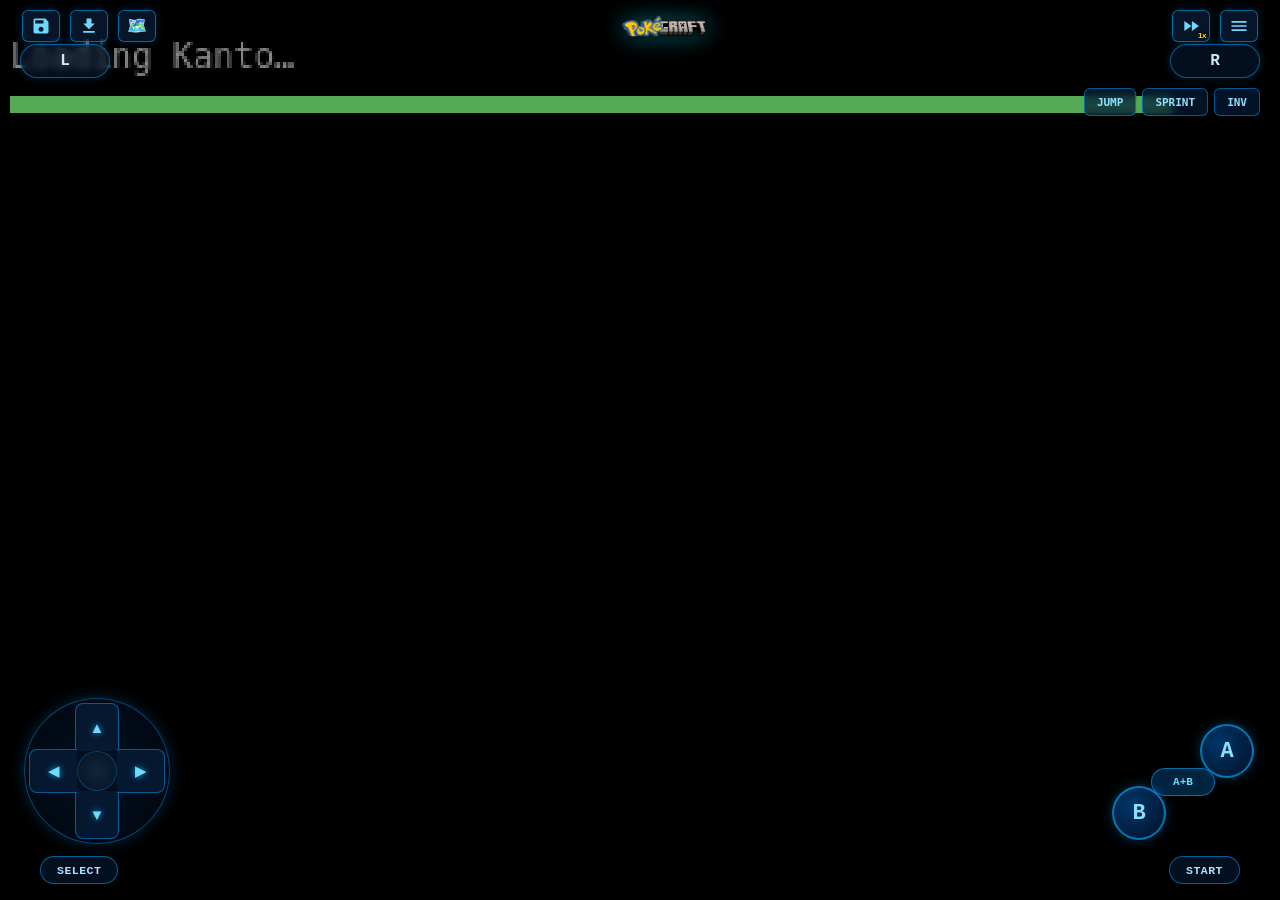
==== POKECRAFT PE/app/src/main/assets/www/index.html @ eb72e68f "feat(mobile): initial commit of PokéCRAFT Pocket Edition (PE) v1.0.1" ====
<!doctype html>
<html lang="en">
<head>
<meta charset="utf-8">
<meta name="viewport" content="width=device-width, initial-scale=1.0, maximum-scale=1.0, user-scalable=no, viewport-fit=cover">
<title>PokéCRAFT PE - Pocket Edition</title>
<link rel="icon" href="assets/ui/favicon.png">
<link rel="stylesheet" href="sponsor.css">
<link rel="stylesheet" href="settings.css">
<link rel="stylesheet" href="john-emulator.css">
<script>
  // Mobile Audio Lifecycle & Suspension Engine
  window.__audioContexts = [];
  const OrigAudio = window.AudioContext || window.webkitAudioContext;
  if (OrigAudio) {
    window.AudioContext = class extends OrigAudio {
      constructor(...args) {
        super(...args);
        window.__audioContexts.push(this);
      }
    };
    window.webkitAudioContext = window.AudioContext;
  }

  window.__pauseAppAudio = function() {
    try {
      if (window.__audioContexts) {
        window.__audioContexts.forEach(c => {
          try { if (c && c.state === 'running') c.suspend(); } catch(e){}
        });
      }
      document.querySelectorAll('audio, video').forEach(el => {
        try { el.pause(); } catch(e){}
      });
    } catch(e){}
  };

  window.__resumeAppAudio = function() {
    try {
      if (window.__audioContexts) {
        window.__audioContexts.forEach(c => {
          try { if (c && c.state === 'suspended') c.resume(); } catch(e){}
        });
      }
    } catch(e){}
  };

  document.addEventListener('visibilitychange', () => {
    if (document.hidden) window.__pauseAppAudio();
    else window.__resumeAppAudio();
  });
  window.addEventListener('pagehide', () => window.__pauseAppAudio());

  // Modal closer for Android back button integration
  window.__closeModals = function() {
    let closed = false;
    const saveMenu = document.getElementById('save-dropdown-menu');
    if (saveMenu && saveMenu.classList.contains('show')) {
      saveMenu.classList.remove('show');
      closed = true;
    }
    const settingsModal = document.getElementById('settings-modal');
    if (settingsModal && settingsModal.classList.contains('active')) {
      settingsModal.classList.remove('active');
      closed = true;
    }
    return closed;
  };
</script>
</head>
<body class="emu-layout-active">

  <!-- John GBA Mobile Emulator Chassis -->
  <div id="john-emu-chassis">
    <!-- Top Action Bar -->
    <header id="john-top-bar">
      <div class="john-bar-left">
        <button id="john-btn-save" class="john-tool-btn" type="button" title="Save States (6 Slots)" aria-label="Save">
          <svg viewBox="0 0 24 24"><path d="M17 3H5c-1.11 0-2 .9-2 2v14c0 1.1.89 2 2 2h14c1.1 0 2-.9 2-2V7l-4-4zm-5 16c-1.66 0-3-1.34-3-3s1.34-3 3-3 3 1.34 3 3-1.34 3-3 3zm3-10H5V5h10v4z"/></svg>
        </button>
        <button id="john-btn-load" class="john-tool-btn" type="button" title="Load States" aria-label="Load">
          <svg viewBox="0 0 24 24"><path d="M19 9h-4V3H9v6H5l7 7 7-7zM5 18v2h14v-2H5z"/></svg>
        </button>
        <button id="john-btn-map" class="john-tool-btn" type="button" title="Kanto Region Map (🗺️)" aria-label="Map">
          <span style="font-size: 16px; line-height: 1;">🗺️</span>
        </button>
      </div>
      <div class="john-bar-center">
        <img src="assets/ui/title_logo.png" alt="PokéCRAFT" class="john-bar-logo" />
      </div>
      <div class="john-bar-right">
        <button id="john-btn-speed" class="john-tool-btn" type="button" title="Turbo Speed" aria-label="Speed">
          <svg viewBox="0 0 24 24"><path d="M4 18l8.5-6L4 6v12zm9-12v12l8.5-6L13 6z"/></svg>
          <span id="john-speed-badge">1x</span>
        </button>
        <button id="john-btn-menu" class="john-tool-btn" type="button" title="Settings Menu" aria-label="Menu">
          <svg viewBox="0 0 24 24"><path d="M3 18h18v-2H3v2zm0-5h18v-2H3v2zm0-7v2h18V6H3z"/></svg>
        </button>
      </div>
    </header>

    <!-- Center Screen Frame for Canvas -->
    <main id="john-screen-container">
      <div id="john-screen-frame">
        <canvas id="game" width="480" height="320"></canvas>
      </div>
    </main>

    <!-- Virtual Controller Deck -->
    <div id="john-controls-deck">
      <!-- Left Wing: L Bumper, D-Pad, SELECT -->
      <div class="john-deck-left">
        <div class="john-bumper-slot">
          <button id="john-btn-l" class="john-bumper-btn" type="button" data-action="prevItem">L</button>
        </div>
        <div id="john-dpad" class="john-dpad-container john-bounding-box">
          <div class="john-dpad-cross">
            <div class="john-dpad-center"></div>
            <button class="john-dpad-btn up" type="button" data-action="up"><span class="dpad-arrow">▲</span></button>
            <button class="john-dpad-btn down" type="button" data-action="down"><span class="dpad-arrow">▼</span></button>
            <button class="john-dpad-btn left" type="button" data-action="left"><span class="dpad-arrow">◀</span></button>
            <button class="john-dpad-btn right" type="button" data-action="right"><span class="dpad-arrow">▶</span></button>
          </div>
        </div>
        <div class="john-sys-left">
          <button id="john-btn-select" class="john-pill-btn" type="button" data-action="map">SELECT</button>
        </div>
      </div>

      <!-- Right Wing: R Bumper, Action Buttons (B, A, A+B), Minecraft Shortcuts, START -->
      <div class="john-deck-right">
        <div class="john-bumper-slot">
          <button id="john-btn-r" class="john-bumper-btn" type="button" data-action="nextItem">R</button>
        </div>
        <div class="john-action-cluster john-bounding-box">
          <button id="john-btn-b" class="john-action-btn b" type="button" data-action="b">B</button>
          <button id="john-btn-ab" class="john-combo-btn" type="button" data-action="ab">A+B</button>
          <button id="john-btn-a" class="john-action-btn a" type="button" data-action="a">A</button>
        </div>
        <div class="john-extra-shortcuts">
          <button id="john-btn-jump" class="john-extra-btn" type="button" data-action="jump">JUMP</button>
          <button id="john-btn-sprint" class="john-extra-btn" type="button">SPRINT</button>
          <button id="john-btn-inv" class="john-extra-btn" type="button" data-action="inventory">INV</button>
        </div>
        <div class="john-sys-right">
          <button id="john-btn-start" class="john-pill-btn" type="button" data-action="menu">START</button>
        </div>
      </div>
    </div>
  </div>

  <!-- Mobile PE 6-Slot Save Sheet / Dropdown -->
  <div id="save-dropdown-menu" class="save-dropdown-floating">
    <div class="save-dropdown-header-wrap">
      <div class="save-dropdown-title-row">
        <span class="save-dropdown-main-title">💾 MOBILE SAVE SLOTS (6 SLOTS)</span>
        <button id="save-dropdown-close-btn" class="save-dropdown-close-x" type="button">✕</button>
      </div>
      <div class="save-profile-notice-text">
        🔒 6 Dedicated Mobile PE Slots with Live Thumbnails
      </div>
    </div>

    <div class="emu-dropdown-divider"></div>

    <!-- Quick Actions Bar -->
    <div class="save-dropdown-quick-bar">
      <button id="save-menu-quicksave" class="save-quick-btn save-quick-btn-primary" type="button">
        <span>💾 Quick Save Slot</span>
      </button>
      <button id="save-menu-quickload" class="save-quick-btn" type="button">
        <span>📂 Quick Load Slot</span>
      </button>
    </div>

    <div class="emu-dropdown-divider"></div>
    <div class="emu-dropdown-header">TAP A SLOT TO SELECT, SAVE OR LOAD:</div>
    <div id="save-dropdown-slots-list" class="save-menu-slots-list">
      <!-- Dynamically populated with Slot 1-6 with images and details -->
    </div>

    <div class="emu-dropdown-divider"></div>
    <div class="save-dropdown-footer-actions">
      <label class="emu-dropdown-content-label" style="display:flex; justify-content:center; align-items:center; padding:8px 14px; background:#1e293b; border-radius:6px; color:#e2e8f0; cursor:pointer; font-size:12px; font-weight:600; flex:1; text-align:center;">
        <span>📥 Import (.sav)</span>
        <input type="file" id="save-menu-import-file" accept=".sav,.json" style="display:none;">
      </label>
      <button id="save-menu-export-file" class="save-dropdown-menu-item" type="button" style="flex:1; justify-content:center; background:#1e293b; border-radius:6px; font-weight:600;">
        <span>⬇ Export (.sav)</span>
      </button>
    </div>
  </div>

  <!-- Mobile PE Settings Modal / Sheet -->
  <div id="settings-modal" role="dialog" aria-modal="true" aria-labelledby="settings-title">
    <div class="settings-window">
      <div class="settings-header">
        <div class="settings-title-wrap">
          <img src="assets/ui/title_logo.png" alt="PokéCRAFT PE" class="settings-logo-img">
          <h2 id="settings-title">MOBILE PE SETTINGS <span class="about-pill" style="font-size:11px; padding:2px 8px; margin-left:6px; background:#0284c7; color:#fff; vertical-align:middle; border-radius:12px;">v1.0.1</span></h2>
        </div>
        <button id="settings-close-btn" class="settings-close-btn" title="Close">✕</button>
      </div>

      <div class="settings-tabs">
        <button class="tab-btn active" data-tab="tab-display">📱 DISPLAY</button>
        <button class="tab-btn" data-tab="tab-audio">🔊 AUDIO</button>
        <button class="tab-btn" data-tab="tab-controls">🎮 CONTROLS</button>
        <button class="tab-btn" data-tab="tab-about">ℹ️ ABOUT</button>
      </div>

      <div class="settings-body">
        <!-- Display Tab -->
        <div id="tab-display" class="tab-pane active">
          <div class="opt-section">
            <div class="opt-label">Screen Scaling Mode</div>
            <div class="opt-desc">Instantly changes how game canvas fills the screen:</div>
            <div class="btn-group">
              <button class="opt-btn opt-scale-btn active" data-scale="fit">Fit (3:2 Aspect)</button>
              <button class="opt-btn opt-scale-btn" data-scale="crisp">Pixel Crisp (Integer)</button>
              <button class="opt-btn opt-scale-btn" data-scale="stretch">Stretch (Fill Display)</button>
            </div>
          </div>

          <div class="opt-section">
            <div class="opt-label">Screen Orientation Lock</div>
            <div class="opt-desc">Lock display to Landscape, Portrait, or Auto Sensor:</div>
            <div class="btn-group">
              <button class="opt-btn opt-orient-btn active" data-orient="auto">🔄 Auto Sensor</button>
              <button class="opt-btn opt-orient-btn" data-orient="portrait">📱 Portrait</button>
              <button class="opt-btn opt-orient-btn" data-orient="landscape">🖥️ Landscape</button>
            </div>
          </div>
        </div>

        <!-- Audio Tab -->
        <div id="tab-audio" class="tab-pane">
          <div class="opt-section">
            <div class="opt-label">
              <span>Master Volume</span>
              <span id="val-master-vol" class="opt-val-badge">90%</span>
            </div>
            <div class="slider-wrap">
              <input type="range" id="slider-master-vol" min="0" max="100" value="90">
            </div>
          </div>

          <div class="opt-section">
            <div class="opt-label">
              <span>Music Volume</span>
              <span id="val-music-vol" class="opt-val-badge">55%</span>
            </div>
            <div class="slider-wrap">
              <input type="range" id="slider-music-vol" min="0" max="100" value="55">
            </div>
            <div style="margin-top: 8px;">
              <label style="font-size: 13px; cursor: pointer; display: flex; align-items: center; gap: 8px;">
                <input type="checkbox" id="check-music-mute">
                <span>Mute Background Music</span>
              </label>
            </div>
          </div>

          <div class="opt-section">
            <div class="opt-label">
              <span>Sound Effects (SFX) Volume</span>
              <span id="val-sfx-vol" class="opt-val-badge">90%</span>
            </div>
            <div class="slider-wrap">
              <input type="range" id="slider-sfx-vol" min="0" max="100" value="90">
            </div>
          </div>
        </div>

        <!-- Controls Tab -->
        <div id="tab-controls" class="tab-pane">
          <!-- Manual Custom Controls Layout Editor -->
          <div class="opt-section">
            <div class="opt-label">📐 Custom On-Screen Buttons Layout</div>
            <div class="opt-desc">Drag and reposition touch buttons anywhere on screen to fit your thumb grip:</div>
            <div style="display: flex; gap: 8px; margin-top: 10px; flex-wrap: wrap;">
              <button type="button" id="btn-edit-controls-layout" class="opt-btn" style="background:#0284c7; border-color:#38bdf8; color:#fff; font-weight:800; padding:9px 14px; flex:1;">
                ✏️ Edit &amp; Move Controls
              </button>
              <button type="button" id="btn-reset-controls-layout" class="opt-btn" style="background:#334155; color:#cbd5e1; padding:9px 12px;">
                🔄 Reset Default
              </button>
            </div>
          </div>

          <div class="opt-section" style="margin-top: 10px;">
            <div class="opt-label">
              <span>Controls Size Scaling</span>
              <span id="val-btn-scale" class="opt-val-badge">100%</span>
            </div>
            <div class="slider-wrap">
              <input type="range" id="slider-btn-scale" min="70" max="140" value="100">
            </div>
          </div>

          <div class="opt-section" style="margin-top: 10px;">
            <div class="opt-label">
              <span>Controls Opacity (Transparency)</span>
              <span id="val-btn-opacity" class="opt-val-badge">85%</span>
            </div>
            <div class="slider-wrap">
              <input type="range" id="slider-btn-opacity" min="30" max="100" value="85">
            </div>
          </div>

          <div class="opt-section" style="margin-top: 10px;">
            <div class="opt-label">Touch Haptic Feedback</div>
            <div class="opt-desc">Vibrate phone softly when pressing touch buttons:</div>
            <div style="margin-top: 8px;">
              <label style="font-size: 13px; cursor: pointer; display: flex; align-items: center; gap: 8px;">
                <input type="checkbox" id="check-haptic-vibrate" checked>
                <span>Enable Touch Vibration (Haptics)</span>
              </label>
            </div>
          </div>

          <div class="opt-section" style="margin-top: 10px;">
            <div class="opt-label">Sprint Movement Multiplier</div>
            <div class="opt-desc">Select Steve's running speed when SPRINT is active:</div>
            <div class="btn-group">
              <button type="button" class="opt-btn opt-sprint-btn" data-sprint="gentle">Gentle (1.35x)</button>
              <button type="button" class="opt-btn opt-sprint-btn active" data-sprint="balanced">🏃 Balanced (1.6x)</button>
              <button type="button" class="opt-btn opt-sprint-btn" data-sprint="fast">⚡ Fast (1.85x)</button>
              <button type="button" class="opt-btn opt-sprint-btn" data-sprint="turbo">🚀 Turbo (2.2x)</button>
            </div>
            <div style="margin-top: 10px; display: flex; flex-direction: column; gap: 8px; font-size: 13px;">
              <label style="cursor: pointer; display: flex; align-items: center; gap: 8px;">
                <input type="checkbox" id="check-always-sprint" checked>
                <span>Always Allow Fast Sprint (Bypass hunger)</span>
              </label>
            </div>
          </div>
        </div>

        <!-- About Tab (Full Old Details Preserved) -->
        <div id="tab-about" class="tab-pane">
          <div class="about-hero-box">
            <img src="assets/ui/title_logo.png" alt="PokéCRAFT" class="about-logo-img">
            <div class="about-hero-text">
              <h3>PokéCRAFT Edition</h3>
              <p>Minecraft Steve in FireRed Kanto — Built-in Emulator &amp; Offline Gaming</p>
              <div class="about-badge-row">
                <span class="about-pill" style="background:#0284c7; color:#fff; font-weight:700;">v1.0.1</span>
                <span class="about-pill">Single Player Offline</span>
                <span class="about-pill">60 FPS Hardware Scaled</span>
                <span class="about-pill">Multi-Touch Gamepad</span>
                <span class="about-pill">6 Isolated Saves</span>
              </div>
            </div>
          </div>

          <!-- Emulator Creator Section -->
          <div class="opt-section" style="margin-top: 12px;">
            <div class="opt-label" style="display: flex; align-items: center; gap: 8px; font-weight: 700; color: #4ade80; font-size: 13px;">
              <svg width="18" height="18" viewBox="0 0 24 24" fill="currentColor" style="display:inline-block; vertical-align:middle;">
                <path fill-rule="evenodd" clip-rule="evenodd" d="M12 2C6.477 2 2 6.484 2 12.017c0 4.425 2.865 8.18 6.839 9.504.5.092.682-.217.682-.483 0-.237-.008-.868-.013-1.703-2.782.605-3.369-1.343-3.369-1.343-.454-1.158-1.11-1.466-1.11-1.466-.908-.62.069-.608.069-.608 1.003.07 1.53 1.032 1.53 1.032.892 1.53 2.341 1.088 2.91.832.092-.647.35-1.088.636-1.338-2.22-.253-4.555-1.113-4.555-4.951 0-1.093.39-1.988 1.029-2.688-.103-.253-.446-1.272.098-2.65 0 0 .84-.27 2.75 1.026A9.564 9.564 0 0112 6.844c.85.004 1.705.115 2.504.337 1.909-1.296 2.747-1.027 2.747-1.027.546 1.379.202 2.398.1 2.651.64.7 1.028 1.595 1.028 2.688 0 3.848-2.339 4.695-4.566 4.943.359.309.678.92.678 1.855 0 1.338-.012 2.419-.012 2.747 0 .268.18.58.688.482A10.019 10.019 0 0022 12.017C22 6.484 17.522 2 12 2z"/>
              </svg>
              <span>🛠️ EMULATOR CREATOR</span>
            </div>
            <div class="creator-card">
              <div class="creator-header">
                <div class="creator-avatar-wrap">
                  <img src="assets/ui/creator_avatar.png" alt="ANBU007T" class="creator-avatar-img">
                </div>
                <div class="creator-info">
                  <div class="creator-title-row">
                    <span class="creator-name">ANBU007T</span>
                    <span class="creator-role-badge">Emulator Creator</span>
                  </div>
                  <p class="creator-bio">PokéCRAFT Pocket Edition &amp; Mobile Port Engine Developer</p>
                </div>
              </div>
              <div class="creator-links-row">
                <div style="display:flex; flex-direction:column; gap:2px;">
                  <span style="font-size:10px; color:#94a3b8; text-transform:uppercase; letter-spacing:0.04em; font-weight:600;">GitHub Profile</span>
                  <a href="https://github.com/ANBU007T" class="creator-github-url" target="_blank" rel="noopener noreferrer" onclick="if(window.AndroidHost && window.AndroidHost.openBrowser){window.AndroidHost.openBrowser('https://github.com/ANBU007T');return false;}">https://github.com/ANBU007T</a>
                </div>
                <a href="https://github.com/ANBU007T" class="creator-github-btn" target="_blank" rel="noopener noreferrer" onclick="if(window.AndroidHost && window.AndroidHost.openBrowser){window.AndroidHost.openBrowser('https://github.com/ANBU007T');return false;}">
                  <svg width="16" height="16" viewBox="0 0 24 24" fill="currentColor">
                    <path fill-rule="evenodd" clip-rule="evenodd" d="M12 2C6.477 2 2 6.484 2 12.017c0 4.425 2.865 8.18 6.839 9.504.5.092.682-.217.682-.483 0-.237-.008-.868-.013-1.703-2.782.605-3.369-1.343-3.369-1.343-.454-1.158-1.11-1.466-1.11-1.466-.908-.62.069-.608.069-.608 1.003.07 1.53 1.032 1.53 1.032.892 1.53 2.341 1.088 2.91.832.092-.647.35-1.088.636-1.338-2.22-.253-4.555-1.113-4.555-4.951 0-1.093.39-1.988 1.029-2.688-.103-.253-.446-1.272.098-2.65 0 0 .84-.27 2.75 1.026A9.564 9.564 0 0112 6.844c.85.004 1.705.115 2.504.337 1.909-1.296 2.747-1.027 2.747-1.027.546 1.379.202 2.398.1 2.651.64.7 1.028 1.595 1.028 2.688 0 3.848-2.339 4.695-4.566 4.943.359.309.678.92.678 1.855 0 1.338-.012 2.419-.012 2.747 0 .268.18.58.688.482A10.019 10.019 0 0022 12.017C22 6.484 17.522 2 12 2z"/>
                  </svg>
                  <span>Open GitHub ↗</span>
                </a>
              </div>
            </div>
          </div>

          <!-- Project Sponsorship & Support Banner -->
          <div class="opt-section">
            <div class="opt-label">💎 Project Sponsorship &amp; Support</div>
            <div class="opt-desc">Support the creators and future indie game development:</div>
            <aside id="sponsor-slot" aria-label="Sponsorship">
              <a class="sponsor-link" href="https://x.com/mozetech" target="_blank" rel="sponsored noopener noreferrer" aria-label="Sponsor this game. Open @mozetech on X to send a direct message.">
                <span class="sponsor-label">SPONSOR</span>
                <span class="sponsor-message">Sponsor this game — DM <strong>@mozetech</strong> on X</span>
                <span class="sponsor-arrow">↗</span>
              </a>
            </aside>
          </div>

          <!-- Developer Updates & Email Subscription -->
          <div class="opt-section" style="margin-top: 6px;">
            <div class="opt-label">📬 Developer Updates &amp; Newsletter</div>
            <div id="legal">
              <div id="signup">
                <span class="lead">Liked this? <button type="button" id="signup-open">Get one email when my next game is out.</button></span>
                <form id="signup-form" hidden>
                  <input type="email" name="email" required maxlength="254" autocomplete="email" placeholder="you@example.com" aria-label="Email address" style="padding:6px 10px; border-radius:6px; background:#1e293b; border:1px solid #475569; color:#fff; font-size:12px;">
                  <button type="submit" style="padding:6px 12px; border-radius:6px; background:#0284c7; border:none; color:#fff; font-weight:700; cursor:pointer;">Notify me</button>
                  <span class="note" style="display:block; font-size:10.5px; color:#94a3b8; margin-top:4px;">Just that one email when it's out. Your address is never shared.</span>
                </form>
                <span id="signup-msg" role="status" style="font-size:11px; color:#38bdf8;"></span>
              </div>
            </div>
          </div>

          <!-- Fan Project Legal Disclaimer -->
          <div class="opt-section" style="margin-top: 6px;">
            <div class="opt-label">⚖️ Legal Disclaimer</div>
            <div style="font-size: 11px; color: #94a3b8; line-height: 1.5;">
              Unofficial fan project. Free to play. Website sponsorships are arranged independently by the developer. Not affiliated with or endorsed by Nintendo, Game Freak, Creatures, The Pokémon Company, Mojang or Microsoft. Pokémon and Minecraft are trademarks of their respective owners.
            </div>
          </div>
        </div>
      </div>

      <div class="settings-footer">
        <button id="btn-quit-game" class="btn-action-quit">🚪 Exit App</button>
        <button id="btn-resume-game" class="btn-action-primary">Resume Game</button>
      </div>
    </div>
  </div>

  <!-- High-DPI Non-Pixelated PokéCRAFT Kanto Town Map Modal -->
  <div id="pokecraft-map-modal" class="pokecraft-map-modal" role="dialog" aria-modal="true" aria-labelledby="map-modal-title">
    <div class="pokecraft-map-container">
      <!-- Modal Header -->
      <div class="pokecraft-map-header">
        <div class="pokecraft-map-title-row">
          <span class="pokecraft-map-icon">🗺️</span>
          <h2 id="map-modal-title" class="pokecraft-map-title">KANTO REGION MAP</h2>
          <span id="map-style-badge" class="map-badge">HD OVERWORLD</span>
        </div>
        <div class="pokecraft-map-header-actions">
          <button id="map-fog-status-btn" type="button" class="map-header-btn map-fog-btn" title="Fog of War status">
            <span class="btn-icon">🔒</span>
            <span id="map-fog-btn-text">FOG LOCKED (2/51)</span>
          </button>
          <button id="map-close-btn" type="button" class="map-close-btn" title="Close Map (Esc / M)">
            ESC ✕
          </button>
        </div>
      </div>

      <!-- Main Body: High-Res Map Viewport + Non-Pixelated High-DPI Sidebar / Bottom Sheet -->
      <div class="pokecraft-map-body">
        <!-- Interactive High-Res Map Viewport -->
        <div class="pokecraft-map-viewport-wrap" id="map-viewport-wrap">
          <canvas id="pokecraft-map-hires-canvas"></canvas>

          <!-- Floating Zoom, Steve Radar, Close & View Controls -->
          <div class="map-floating-controls">
            <button id="map-zoom-in" type="button" title="Zoom In (+)">➕</button>
            <button id="map-zoom-out" type="button" title="Zoom Out (-)">➖</button>
            <button id="map-center-steve" type="button" title="Center on Steve (C)">🎯</button>
            <button id="map-reset-view" type="button" title="Reset View Overview">🔄</button>
            <button id="map-float-close" type="button" title="Close Map" style="background:#dc2626; border-color:#ef4444; color:#fff;">✖</button>
          </div>

          <!-- Zoom & Pan Indicator Badge -->
          <div class="map-zoom-indicator" id="map-zoom-indicator">
            <span>🔍 1.0x</span>
            <span class="pan-hint">· Drag: Pan · Pinch: Zoom</span>
          </div>

          <!-- Temporary Toast Notification -->
          <div id="map-toast" class="map-toast-popup"></div>
        </div>

        <!-- High-DPI Non-Pixelated Sidebar / Bottom Sheet -->
        <div class="pokecraft-map-sidebar" id="map-sidebar">
          <!-- Dynamically populated with crystal-clear fonts & rich details -->
        </div>
      </div>

      <!-- Bottom Toolbar: Category Filter Chips -->
      <div class="pokecraft-map-footer">
        <div class="map-filters-group" id="map-filters-group">
          <button class="map-filter-chip active" data-filter="all" type="button">ALL (51)</button>
          <button class="map-filter-chip" data-filter="city" type="button">🏙️ CITIES (10)</button>
          <button class="map-filter-chip" data-filter="route" type="button">🏞️ ROUTES (25)</button>
          <button class="map-filter-chip" data-filter="dungeon" type="button">⛰️ CAVES (8)</button>
          <button class="map-filter-chip" data-filter="gym" type="button">🥊 GYMS (8)</button>
          <button class="map-filter-chip" data-filter="discovered" type="button">🧭 DISCOVERED</button>
        </div>
        <div class="map-footer-hints">
          <span class="key-pill">TAB</span> Filter
          <span class="key-pill">↑ / ↓</span> Select
          <span class="key-pill">C</span> Steve
          <span class="key-pill">M / Esc</span> Close
        </div>
      </div>
    </div>
  </div>

  <!-- Manual Custom Controls Repositioning & Resizing Editor Bar -->
  <div id="controls-editor-bar" class="controls-editor-bar">
    <div class="controls-editor-row-top">
      <!-- Target Element Cycler -->
      <div class="editor-target-selector">
        <button type="button" id="btn-editor-prev-target" class="editor-btn-icon" title="Previous Target">◀</button>
        <span id="editor-target-badge" class="editor-target-badge">🎯 D-PAD</span>
        <button type="button" id="btn-editor-next-target" class="editor-btn-icon" title="Next Target">▶</button>
      </div>

      <!-- Resizing Controls (Increase & Decrease Sizes) -->
      <div class="editor-size-control">
        <span class="editor-size-label">SIZE:</span>
        <button type="button" id="btn-editor-size-dec" class="editor-size-btn" title="Decrease Size">➖</button>
        <span id="editor-size-val" class="editor-size-badge">100%</span>
        <button type="button" id="btn-editor-size-inc" class="editor-size-btn" title="Increase Size">➕</button>
      </div>
    </div>

    <div class="controls-editor-row-bottom">
      <!-- Directional Nudge Pad (Precision Positioning) -->
      <div class="editor-nudge-pad">
        <span class="editor-nudge-label">MOVE:</span>
        <button type="button" class="editor-nudge-btn" data-dir="left" title="Move Left">⬅️</button>
        <button type="button" class="editor-nudge-btn" data-dir="up" title="Move Up">⬆️</button>
        <button type="button" class="editor-nudge-btn" data-dir="down" title="Move Down">⬇️</button>
        <button type="button" class="editor-nudge-btn" data-dir="right" title="Move Right">➡️</button>
      </div>

      <!-- Actions -->
      <div class="controls-editor-actions">
        <button type="button" id="btn-editor-reset-btn" class="editor-action-btn reset" title="Reset Default">🔄 Reset</button>
        <button type="button" id="btn-save-layout" class="editor-action-btn save" title="Save Layout">💾 Save</button>
        <button type="button" id="btn-cancel-layout" class="editor-action-btn cancel" title="Close Editor">✕ Done</button>
      </div>
    </div>
  </div>

  <!-- Toast Notification -->
  <div id="emulator-toast"></div>

  <!-- Hidden button placeholders to maintain JS compatibility -->
  <div style="display:none;" id="hud-settings-btn"></div>
  <div style="display:none;" id="hud-fullscreen-btn"></div>

  <!-- Email sign-up logic inside modal -->
  <script>
    window.addEventListener('DOMContentLoaded', () => {
      const box = document.getElementById('signup'), open = document.getElementById('signup-open');
      const form = document.getElementById('signup-form'), msg = document.getElementById('signup-msg');
      if (!box || !open || !form) return;
      const done = (text) => { box.classList.add('done'); form.hidden = true; msg.textContent = text; };
      try { if (localStorage.getItem('redstone-signed-up')) done("You're on the list for the next game. Thanks!"); } catch (e) {}
      open.addEventListener('click', () => { box.classList.add('open'); form.hidden = false; });
      form.addEventListener('submit', async (e) => {
        e.preventDefault();
        try {
          localStorage.setItem('redstone-signed-up', '1');
          done("You're on the list. Thanks!");
        } catch (err) {}
      });
    });
  </script>

  <!-- Game Scripts -->
  <script type="module" src="src/sponsor.js"></script>
  <script type="module" src="src/main.js"></script>
  <script src="save_manager.js"></script>
  <script src="controls_manager.js"></script>
  <script src="settings.js"></script>
  <script src="john-emulator.js"></script>
</body>
</html>
---- POKECRAFT PE/app/src/main/assets/www/sponsor.css ----
:root {
  --sponsor-bg: #1c1b1b;
  --sponsor-border: #393232;
  --sponsor-text: #eee9e1;
  --sponsor-muted: #c4a7a0;
}
#sponsor-slot {
  width: min(960px, calc(100% - 24px));
  margin: 0 12px 10px;
  flex: 0 0 auto;
  box-sizing: border-box;
  background: var(--sponsor-bg);
  border: 1px solid var(--sponsor-border);
  border-radius: 5px;
  font: 12px/1.5 ui-monospace, Menlo, monospace;
}
#sponsor-slot[hidden] { display: none; }
.sponsor-link {
  min-height: 42px;
  box-sizing: border-box;
  display: flex;
  align-items: center;
  gap: 14px;
  padding: 9px 13px;
  color: var(--sponsor-text);
  text-decoration: none;
}
.sponsor-link:hover { background: #262020; }
.sponsor-link:focus-visible { outline: 2px solid #ef9a88; outline-offset: 3px; }
.sponsor-label { color: var(--sponsor-muted); text-transform: uppercase; letter-spacing: .1em; font-size: 9px; flex: 0 0 auto; }
.sponsor-message { overflow-wrap: anywhere; }
.sponsor-message strong { font-weight: 650; }
.sponsor-arrow { margin-left: auto; flex: 0 0 auto; }
@media (max-width: 480px) {
  #sponsor-slot { width: calc(100% - 16px); margin: 0 8px 8px; }
  .sponsor-link { gap: 9px; padding: 8px 10px; font-size: 11px; }
  .sponsor-label { font-size: 8px; }
}
@media (pointer: coarse) and (orientation: landscape) {
  #sponsor-slot { width: min(680px, calc(100% - 32px)); margin-bottom: 4px; }
  .sponsor-link { min-height: 36px; padding-block: 5px; }
}
---- POKECRAFT PE/app/src/main/assets/www/settings.css ----
/* ==========================================================================
   PokéCRAFT PE - Mobile Settings & Options Modal Styling
   Flawless Flexbox Alignment & Mobile-Responsive Design
   ========================================================================== */

:root {
  --mc-dark-bg: #1c1d22;
  --mc-panel-bg: #1e222d;
  --mc-border-light: #475569;
  --mc-border-dark: #0f172a;
  --mc-gold: #ffcc00;
  --mc-green: #22c55e;
  --mc-red: #ef4444;
  --mc-text-light: #f8fafc;
  --mc-text-dim: #94a3b8;
}

/* Settings Modal Backdrop */
#settings-modal {
  display: none;
  position: fixed;
  inset: 0;
  background: rgba(0, 0, 0, 0.85);
  backdrop-filter: blur(8px);
  -webkit-backdrop-filter: blur(8px);
  z-index: 100000;
  align-items: center;
  justify-content: center;
  user-select: none;
  font-family: -apple-system, BlinkMacSystemFont, "Segoe UI", Roboto, ui-monospace, Menlo, monospace;
}

#settings-modal.active {
  display: flex !important;
}

/* Settings Dialog Window */
.settings-window {
  width: 92vw;
  max-width: 540px;
  max-height: 92vh;
  background: var(--mc-panel-bg);
  border: 2px solid #38bdf8;
  box-shadow: 0 10px 30px rgba(0, 0, 0, 0.8), 0 0 20px rgba(56, 189, 248, 0.25);
  border-radius: 12px;
  display: flex;
  flex-direction: column;
  overflow: hidden;
  color: var(--mc-text-light);
  animation: modalPop 0.18s cubic-bezier(0.175, 0.885, 0.32, 1.275);
}

@keyframes modalPop {
  0% { transform: scale(0.92); opacity: 0; }
  100% { transform: scale(1); opacity: 1; }
}

/* Header */
.settings-header {
  background: #0f172a;
  border-bottom: 1.5px solid #334155;
  padding: 10px 16px;
  display: flex;
  align-items: center;
  justify-content: space-between;
  flex-shrink: 0;
}

.settings-title-wrap {
  display: flex;
  align-items: center;
  gap: 10px;
}

.settings-logo-img {
  height: 32px;
  width: auto;
  object-fit: contain;
}

.settings-title-wrap h2 {
  margin: 0;
  font-size: 14px;
  font-weight: 800;
  letter-spacing: 0.05em;
  color: #38bdf8;
  text-shadow: 0 0 8px rgba(56, 189, 248, 0.4);
}

.settings-close-btn {
  background: #334155;
  border: 1px solid #475569;
  color: #fff;
  border-radius: 6px;
  width: 28px;
  height: 28px;
  cursor: pointer;
  font-weight: 700;
  display: flex;
  align-items: center;
  justify-content: center;
}

.settings-close-btn:active {
  background: var(--mc-red);
}

/* Tabs: NEVER SHRINK, NEVER CUT OFF */
.settings-tabs {
  display: flex;
  background: #0b1120;
  border-bottom: 1.5px solid #1e293b;
  padding: 6px 10px 0 10px;
  gap: 6px;
  overflow-x: auto;
  overflow-y: hidden;
  flex-shrink: 0;
  min-height: 42px;
  box-sizing: border-box;
}

.tab-btn {
  background: none;
  border: none;
  border-bottom: 3px solid transparent;
  color: var(--mc-text-dim);
  padding: 8px 12px;
  font: 700 12px inherit;
  cursor: pointer;
  transition: all 0.15s ease;
  white-space: nowrap;
  flex-shrink: 0;
  display: inline-flex;
  align-items: center;
  justify-content: center;
  line-height: 1.2;
}

.tab-btn.active {
  color: #38bdf8;
  border-bottom-color: #38bdf8;
  background: rgba(56, 189, 248, 0.1);
}

/* Tab Content */
.settings-body {
  padding: 14px 16px;
  overflow-y: auto;
  -webkit-overflow-scrolling: touch;
  flex: 1 1 auto;
  min-height: 0;
}

.tab-pane {
  display: none;
  flex-direction: column;
  gap: 14px;
}

.tab-pane.active {
  display: flex;
}

/* Option Sections */
.opt-section {
  display: flex;
  flex-direction: column;
  gap: 6px;
  background: rgba(15, 23, 42, 0.6);
  border: 1px solid #334155;
  border-radius: 8px;
  padding: 10px 14px;
}

.opt-label {
  font-size: 12.5px;
  font-weight: 700;
  color: #f1f5f9;
  display: flex;
  justify-content: space-between;
  align-items: center;
}

.opt-desc {
  font-size: 11px;
  color: var(--mc-text-dim);
  line-height: 1.4;
}

.opt-val-badge {
  font-size: 11px;
  color: #38bdf8;
  font-weight: bold;
}

/* Button Groups */
.btn-group {
  display: flex;
  flex-wrap: wrap;
  gap: 6px;
  margin-top: 4px;
}

.opt-btn {
  flex: 1;
  min-width: 90px;
  background: #334155;
  border: 1px solid #475569;
  color: #cbd5e1;
  padding: 7px 10px;
  border-radius: 6px;
  font: 700 11.5px inherit;
  cursor: pointer;
  text-align: center;
  transition: all 0.12s ease;
}

.opt-btn:active {
  transform: scale(0.97);
}

.opt-btn.active {
  background: #0284c7;
  border-color: #38bdf8;
  color: #ffffff;
  box-shadow: 0 0 8px rgba(56, 189, 248, 0.4);
}

/* Slider Controls */
.slider-wrap {
  display: flex;
  align-items: center;
  gap: 12px;
  margin-top: 4px;
}

.slider-wrap input[type=range] {
  flex: 1;
  -webkit-appearance: none;
  appearance: none;
  height: 8px;
  border-radius: 4px;
  background: #0f172a;
  border: 1px solid #334155;
  outline: none;
}

.slider-wrap input[type=range]::-webkit-slider-thumb {
  -webkit-appearance: none;
  appearance: none;
  width: 20px;
  height: 20px;
  border-radius: 50%;
  background: #38bdf8;
  border: 2px solid #ffffff;
  cursor: pointer;
  box-shadow: 0 2px 6px rgba(0,0,0,0.5);
}

/* About Box */
.about-hero-box {
  display: flex;
  align-items: center;
  gap: 12px;
  background: rgba(15, 23, 42, 0.7);
  border: 1px solid #334155;
  border-radius: 8px;
  padding: 12px;
}

.about-logo-img {
  height: 48px;
  width: auto;
}

.about-hero-text h3 {
  margin: 0;
  font-size: 13.5px;
  font-weight: 800;
  color: #38bdf8;
}

.about-hero-text p {
  margin: 2px 0 6px;
  font-size: 10.5px;
  color: #94a3b8;
}

.about-badge-row {
  display: flex;
  flex-wrap: wrap;
  gap: 4px;
}

.about-pill {
  font-size: 9px;
  font-weight: 700;
  background: #0f172a;
  border: 1px solid #334155;
  color: #cbd5e1;
  padding: 2px 6px;
  border-radius: 4px;
}

/* Emulator Creator Profile Card */
.creator-card {
  margin-top: 10px;
  background: linear-gradient(135deg, rgba(15, 23, 42, 0.95), rgba(30, 41, 59, 0.9));
  border: 1.5px solid rgba(34, 197, 94, 0.5);
  border-radius: 10px;
  padding: 12px 14px;
  box-shadow: 0 4px 16px rgba(0, 0, 0, 0.4), 0 0 12px rgba(34, 197, 94, 0.15);
}

.creator-header {
  display: flex;
  align-items: center;
  gap: 12px;
}

.creator-avatar-wrap {
  position: relative;
  width: 52px;
  height: 52px;
  flex-shrink: 0;
}

.creator-avatar-img {
  width: 52px;
  height: 52px;
  border-radius: 50%;
  border: 2px solid #22c55e;
  box-shadow: 0 0 10px rgba(34, 197, 94, 0.5);
  object-fit: cover;
  background: #0f172a;
  display: block;
}

.creator-info {
  flex: 1;
  min-width: 0;
}

.creator-title-row {
  display: flex;
  align-items: center;
  gap: 8px;
  flex-wrap: wrap;
}

.creator-name {
  font-size: 15px;
  font-weight: 800;
  color: #ffffff;
  letter-spacing: 0.03em;
}

.creator-role-badge {
  background: linear-gradient(135deg, #15803d, #22c55e);
  color: #ffffff;
  font-size: 10px;
  font-weight: 700;
  padding: 2px 7px;
  border-radius: 4px;
  text-transform: uppercase;
  letter-spacing: 0.04em;
  box-shadow: 0 1px 4px rgba(0,0,0,0.3);
}

.creator-bio {
  font-size: 11px;
  color: #94a3b8;
  margin: 3px 0 0;
  line-height: 1.4;
}

.creator-links-row {
  margin-top: 10px;
  padding-top: 10px;
  border-top: 1px solid rgba(51, 65, 85, 0.8);
  display: flex;
  align-items: center;
  justify-content: space-between;
  gap: 10px;
  flex-wrap: wrap;
}

.creator-github-btn {
  display: inline-flex;
  align-items: center;
  gap: 7px;
  background: #238636;
  color: #ffffff !important;
  text-decoration: none;
  font-size: 12px;
  font-weight: 700;
  padding: 7px 14px;
  border-radius: 6px;
  border: 1px solid rgba(255, 255, 255, 0.2);
  box-shadow: 0 2px 6px rgba(0, 0, 0, 0.35);
  transition: all 0.2s ease;
  cursor: pointer;
  touch-action: manipulation;
}

.creator-github-btn:active {
  background: #2ea043;
  transform: scale(0.97);
}

.creator-github-url {
  font-size: 11px;
  color: #38bdf8;
  font-family: monospace;
  text-decoration: underline;
  word-break: break-all;
}


/* Footer / Action Bar */
.settings-footer {
  background: #0f172a;
  border-top: 1.5px solid #334155;
  padding: 10px 16px;
  display: flex;
  justify-content: space-between;
  align-items: center;
  gap: 10px;
  flex-shrink: 0;
}

.btn-action-primary {
  background: #16a34a;
  border: 1px solid #22c55e;
  color: #fff;
  font: 700 12.5px inherit;
  padding: 8px 18px;
  border-radius: 6px;
  cursor: pointer;
}

.btn-action-primary:active {
  transform: scale(0.97);
}

.btn-action-quit {
  background: #dc2626;
  border: 1px solid #ef4444;
  color: #fff;
  font: 700 12.5px inherit;
  padding: 8px 14px;
  border-radius: 6px;
  cursor: pointer;
}

.btn-action-quit:active {
  transform: scale(0.97);
}

/* Landscape Mode Settings Refinements */
@media (orientation: landscape) {
  .settings-window {
    max-height: 94vh;
    max-width: 640px;
    height: 94vh;
    display: flex;
    flex-direction: column;
  }
  .settings-header {
    padding: 6px 14px;
    flex-shrink: 0;
  }
  .settings-tabs {
    padding: 2px 8px 0;
    min-height: 42px;
    height: 42px;
    flex-shrink: 0;
    display: flex;
    overflow-x: auto;
  }
  .tab-btn {
    padding: 6px 10px;
    font-size: 11px;
    white-space: nowrap;
    flex-shrink: 0;
  }
  .settings-body {
    padding: 10px 14px;
    gap: 10px;
    flex: 1 1 auto;
    min-height: 0;
    overflow-y: auto;
  }
  .opt-section {
    padding: 8px 12px;
  }
  .settings-footer {
    padding: 6px 14px;
    flex-shrink: 0;
    min-height: 44px;
  }
}

/* ==========================================================================
   Controls Repositioning Interactive Mode
   ========================================================================== */
.controls-editor-bar {
  display: none;
  position: fixed;
  top: max(8px, env(safe-area-inset-top, 8px));
  left: 50%;
  transform: translateX(-50%);
  background: rgba(10, 18, 30, 0.96);
  border: 1.5px solid #00e5ff;
  box-shadow: 0 8px 30px rgba(0, 0, 0, 0.85), 0 0 20px rgba(0, 229, 255, 0.4);
  border-radius: 16px;
  padding: 8px 12px;
  z-index: 100000;
  flex-direction: column;
  gap: 8px;
  user-select: none;
  touch-action: none;
  width: auto;
  max-width: 95vw;
  box-sizing: border-box;
  backdrop-filter: blur(12px);
  -webkit-backdrop-filter: blur(12px);
}

.controls-editor-bar.active {
  display: flex !important;
}

.controls-editor-row-top,
.controls-editor-row-bottom {
  display: flex;
  align-items: center;
  justify-content: center;
  gap: 10px;
  flex-wrap: wrap;
}

/* Target Selector */
.editor-target-selector {
  display: flex;
  align-items: center;
  background: rgba(30, 41, 59, 0.8);
  border: 1px solid rgba(0, 229, 255, 0.4);
  border-radius: 20px;
  padding: 2px 6px;
  gap: 4px;
}

.editor-btn-icon {
  background: transparent;
  border: none;
  color: #00e5ff;
  font-size: 13px;
  padding: 4px 8px;
  cursor: pointer;
  border-radius: 12px;
  touch-action: manipulation;
}

.editor-btn-icon:active {
  background: rgba(0, 229, 255, 0.3);
}

.editor-target-badge {
  font-size: 12px;
  font-weight: 800;
  color: #ffd700;
  letter-spacing: 0.05em;
  padding: 2px 6px;
  min-width: 90px;
  text-align: center;
}

/* Size Control */
.editor-size-control {
  display: flex;
  align-items: center;
  background: rgba(30, 41, 59, 0.8);
  border: 1px solid rgba(0, 229, 255, 0.4);
  border-radius: 20px;
  padding: 2px 8px;
  gap: 6px;
}

.editor-size-label {
  font-size: 11px;
  font-weight: 700;
  color: #94a3b8;
}

.editor-size-btn {
  background: #0284c7;
  border: 1px solid #38bdf8;
  color: #fff;
  border-radius: 14px;
  padding: 3px 10px;
  font-size: 13px;
  font-weight: 900;
  cursor: pointer;
  touch-action: manipulation;
  transition: all 0.1s ease;
}

.editor-size-btn:active {
  background: #38bdf8;
  transform: scale(0.92);
}

.editor-size-badge {
  font-size: 12px;
  font-weight: 800;
  color: #38bdf8;
  min-width: 44px;
  text-align: center;
}

/* Nudge Pad */
.editor-nudge-pad {
  display: flex;
  align-items: center;
  background: rgba(30, 41, 59, 0.8);
  border: 1px solid rgba(0, 229, 255, 0.4);
  border-radius: 20px;
  padding: 2px 8px;
  gap: 4px;
}

.editor-nudge-label {
  font-size: 11px;
  font-weight: 700;
  color: #94a3b8;
  margin-right: 2px;
}

.editor-nudge-btn {
  background: #1e293b;
  border: 1px solid #475569;
  border-radius: 12px;
  font-size: 13px;
  padding: 4px 8px;
  cursor: pointer;
  touch-action: manipulation;
}

.editor-nudge-btn:active {
  background: #0284c7;
  border-color: #38bdf8;
  transform: scale(0.92);
}

/* Actions */
.controls-editor-actions {
  display: flex;
  align-items: center;
  gap: 6px;
}

.editor-action-btn {
  padding: 5px 12px;
  border-radius: 16px;
  font-size: 11.5px;
  font-weight: 800;
  cursor: pointer;
  border: none;
  touch-action: manipulation;
  transition: all 0.12s ease;
}

.editor-action-btn.save {
  background: #16a34a;
  border: 1px solid #22c55e;
  color: #ffffff;
}

.editor-action-btn.save:active {
  background: #22c55e;
  transform: scale(0.94);
}

.editor-action-btn.reset {
  background: #d97706;
  border: 1px solid #f59e0b;
  color: #ffffff;
}

.editor-action-btn.cancel {
  background: #334155;
  border: 1px solid #475569;
  color: #cbd5e1;
}

/* Edit mode highlights & selections on buttons */
.layout-edit-mode .john-deck-left,
.layout-edit-mode .john-deck-right {
  pointer-events: none !important;
}

.layout-edit-mode #john-controls-deck button {
  pointer-events: none !important;
}

.controls-editor-bar button {
  pointer-events: auto !important;
}

.layout-edit-mode .john-dpad-container,
.layout-edit-mode .john-action-cluster,
.layout-edit-mode .john-extra-shortcuts,
.layout-edit-mode .john-bumper-slot,
.layout-edit-mode .john-sys-left,
.layout-edit-mode .john-sys-right {
  outline: 2px dashed rgba(0, 229, 255, 0.45) !important;
  background-color: rgba(0, 229, 255, 0.08) !important;
  border-radius: 14px;
  cursor: move !important;
  touch-action: none !important;
  pointer-events: auto !important;
  z-index: 1050;
  transition: outline-color 0.15s ease, box-shadow 0.15s ease;
}

/* Active Selected Element (Prominent Gold Halo & Highest Z-Index) */
.layout-edit-mode .layout-selected {
  outline: 3px solid #ffd700 !important;
  background-color: rgba(255, 215, 0, 0.22) !important;
  box-shadow: 0 0 24px rgba(255, 215, 0, 0.8), inset 0 0 12px rgba(255, 215, 0, 0.35) !important;
  z-index: 99999 !important;
}

.layout-edit-mode .layout-dragging {
  outline: 3px solid #00ff66 !important;
  background-color: rgba(0, 255, 102, 0.28) !important;
  box-shadow: 0 0 28px rgba(0, 255, 102, 0.9) !important;
  z-index: 100000 !important;
}

/* ==========================================================================
   PokéCRAFT High-DPI Kanto Region Town Map Modal
   ========================================================================== */
.pokecraft-map-modal {
  display: none;
  position: fixed;
  inset: 0;
  background: rgba(5, 7, 12, 0.9);
  backdrop-filter: blur(8px);
  -webkit-backdrop-filter: blur(8px);
  z-index: 100000;
  align-items: center;
  justify-content: center;
  user-select: none;
  font-family: -apple-system, BlinkMacSystemFont, "Segoe UI", Roboto, system-ui, sans-serif;
  -webkit-font-smoothing: antialiased;
  color: #f1f5f9;
  box-sizing: border-box;
}

.pokecraft-map-modal.active {
  display: flex !important;
}

.pokecraft-map-container {
  width: min(1220px, 96vw);
  height: min(780px, 92vh);
  background: #0f1422;
  border: 2px solid #2d3b55;
  border-radius: 12px;
  box-shadow: 0 25px 60px rgba(0, 0, 0, 0.85), 0 0 0 1px rgba(255, 255, 255, 0.06);
  display: flex;
  flex-direction: column;
  overflow: hidden;
  position: relative;
}

/* Map Header */
.pokecraft-map-header {
  height: 48px;
  background: #141b2d;
  border-bottom: 2px solid #25334c;
  display: flex;
  align-items: center;
  justify-content: space-between;
  padding: 0 16px;
  flex-shrink: 0;
}

.pokecraft-map-title-row {
  display: flex;
  align-items: center;
  gap: 10px;
}

.pokecraft-map-icon {
  font-size: 20px;
  line-height: 1;
}

.pokecraft-map-title {
  margin: 0;
  font-size: 15px;
  font-weight: 800;
  color: #facc15;
  letter-spacing: 0.05em;
  text-shadow: 0 2px 8px rgba(250, 204, 21, 0.25);
}

.map-badge {
  background: #1e293b;
  border: 1px solid #475569;
  color: #38bdf8;
  font-size: 10px;
  font-weight: 700;
  padding: 2px 7px;
  border-radius: 4px;
  text-transform: uppercase;
  letter-spacing: 0.04em;
}

.pokecraft-map-header-actions {
  display: flex;
  align-items: center;
  gap: 10px;
}

.map-header-btn {
  background: #1e293b;
  border: 1px solid #3b4d6d;
  color: #e2e8f0;
  padding: 6px 12px;
  border-radius: 6px;
  font-size: 11.5px;
  font-weight: 700;
  display: inline-flex;
  align-items: center;
  gap: 6px;
  cursor: pointer;
  transition: all 0.15s ease;
}

.map-fog-btn {
  border-color: #eab308;
  color: #fef08a;
}

.map-close-btn {
  background: #dc2626;
  border: 1px solid #ef4444;
  color: #ffffff;
  padding: 6px 14px;
  border-radius: 6px;
  font-size: 11.5px;
  font-weight: 800;
  cursor: pointer;
  letter-spacing: 0.04em;
  transition: all 0.15s ease;
}

/* Map Body */
.pokecraft-map-body {
  flex: 1;
  display: flex;
  min-height: 0;
  position: relative;
  overflow: hidden;
}

/* High-Res Map Viewport */
.pokecraft-map-viewport-wrap {
  flex: 1;
  background: #101c2e;
  position: relative;
  overflow: hidden;
  cursor: grab;
  touch-action: none;
}

.pokecraft-map-viewport-wrap:active {
  cursor: grabbing;
}

#pokecraft-map-hires-canvas {
  width: 100%;
  height: 100%;
  display: block;
}

/* Floating Viewport Controls */
.map-floating-controls {
  position: absolute;
  top: 14px;
  right: 14px;
  display: flex;
  flex-direction: column;
  gap: 8px;
  z-index: 10;
}

.map-floating-controls button {
  width: 44px;
  height: 44px;
  background: rgba(15, 23, 42, 0.9);
  border: 1px solid #334155;
  color: #e2e8f0;
  border-radius: 8px;
  font-size: 16px;
  display: flex;
  align-items: center;
  justify-content: center;
  cursor: pointer;
  box-shadow: 0 4px 12px rgba(0, 0, 0, 0.5);
  transition: all 0.15s ease;
  backdrop-filter: blur(4px);
}

.map-floating-controls button:active {
  background: rgba(30, 41, 59, 0.98);
  border-color: #38bdf8;
  color: #38bdf8;
  transform: scale(0.95);
}

.map-zoom-indicator {
  position: absolute;
  bottom: 14px;
  left: 14px;
  background: rgba(15, 23, 42, 0.88);
  border: 1px solid #334155;
  color: #38bdf8;
  font-size: 11.5px;
  font-weight: 700;
  padding: 5px 12px;
  border-radius: 6px;
  box-shadow: 0 4px 12px rgba(0, 0, 0, 0.4);
  backdrop-filter: blur(4px);
  pointer-events: none;
  display: flex;
  align-items: center;
  gap: 6px;
}

.map-zoom-indicator .pan-hint {
  color: #94a3b8;
  font-weight: 500;
  font-size: 10px;
}

.map-toast-popup {
  position: absolute;
  top: 18px;
  left: 50%;
  transform: translateX(-50%);
  background: rgba(15, 23, 42, 0.96);
  border: 1.5px solid #ef4444;
  color: #ffffff;
  padding: 8px 18px;
  border-radius: 8px;
  font-size: 12.5px;
  font-weight: 700;
  box-shadow: 0 8px 24px rgba(0, 0, 0, 0.6);
  pointer-events: none;
  opacity: 0;
  transition: opacity 0.25s ease;
  z-index: 20;
  max-width: 90%;
  text-align: center;
}
.map-toast-popup.visible {
  opacity: 1;
}

/* High-DPI Non-Pixelated Sidebar */
.pokecraft-map-sidebar {
  width: 360px;
  background: #111726;
  border-left: 2px solid #233148;
  display: flex;
  flex-direction: column;
  overflow-y: auto;
  padding: 16px;
  gap: 12px;
  box-sizing: border-box;
  -webkit-overflow-scrolling: touch;
}

.map-side-card-header {
  background: #162035;
  border: 1.5px solid #2e3e5c;
  border-radius: 8px;
  padding: 12px 14px;
  display: flex;
  flex-direction: column;
  gap: 6px;
}

.map-side-name-row {
  display: flex;
  align-items: center;
  justify-content: space-between;
  gap: 8px;
}

.map-side-name {
  font-size: 17px;
  font-weight: 800;
  color: #facc15;
  letter-spacing: 0.02em;
  margin: 0;
}

.map-side-type-pill {
  font-size: 10px;
  font-weight: 700;
  padding: 3px 8px;
  border-radius: 12px;
  text-transform: uppercase;
}

.pill-city { background: rgba(59, 130, 246, 0.2); border: 1px solid #3b82f6; color: #60a5fa; }
.pill-route { background: rgba(234, 179, 8, 0.2); border: 1px solid #eab308; color: #fde047; }
.pill-dungeon { background: rgba(168, 85, 247, 0.2); border: 1px solid #a855f7; color: #c084fc; }
.pill-special { background: rgba(236, 72, 153, 0.2); border: 1px solid #ec4899; color: #f472b6; }

.map-gym-chip {
  background: rgba(239, 68, 68, 0.16);
  border: 1px solid rgba(239, 68, 68, 0.45);
  color: #fca5a5;
  font-size: 12px;
  font-weight: 700;
  padding: 4px 8px;
  border-radius: 6px;
  display: flex;
  align-items: center;
  gap: 6px;
}

.map-side-sec-title {
  font-size: 11px;
  font-weight: 800;
  letter-spacing: 0.05em;
  text-transform: uppercase;
  display: flex;
  align-items: center;
  gap: 6px;
  margin-top: 4px;
}
.sec-highlights { color: #38bdf8; }
.sec-connects { color: #a78bfa; }
.sec-spawns { color: #4ade80; }
.sec-pois { color: #f97316; }

.map-highlights-body {
  font-size: 12.5px;
  line-height: 1.5;
  color: #cbd5e1;
  background: #162035;
  border: 1px solid #233148;
  border-radius: 6px;
  padding: 10px 12px;
}

.map-connects-list,
.map-spawns-wrap {
  display: flex;
  flex-wrap: wrap;
  gap: 6px;
}

.map-connect-pill {
  background: #1e293b;
  border: 1px solid #334155;
  color: #e2e8f0;
  font-size: 11px;
  font-weight: 600;
  padding: 3px 8px;
  border-radius: 5px;
}

.map-spawn-tag {
  background: rgba(34, 197, 94, 0.14);
  border: 1px solid rgba(34, 197, 94, 0.35);
  color: #86efac;
  font-size: 11px;
  font-weight: 600;
  padding: 3px 8px;
  border-radius: 5px;
}

.map-poi-list {
  display: flex;
  flex-direction: column;
  gap: 4px;
  font-size: 11.5px;
  color: #cbd5e1;
  background: #162035;
  border: 1px solid #233148;
  border-radius: 6px;
  padding: 8px 12px;
}
.map-poi-item {
  display: flex;
  align-items: center;
  gap: 6px;
}
.map-poi-bullet {
  color: #f97316;
  font-weight: 800;
}

.map-undiscovered-card {
  background: rgba(220, 38, 38, 0.12);
  border: 1.5px solid rgba(239, 68, 68, 0.5);
  border-radius: 8px;
  padding: 12px 14px;
  display: flex;
  flex-direction: column;
  gap: 6px;
}
.map-undiscovered-title {
  font-size: 13px;
  font-weight: 800;
  color: #ef4444;
  display: flex;
  align-items: center;
  gap: 6px;
}
.map-undiscovered-desc {
  font-size: 11.5px;
  color: #fca5a5;
  line-height: 1.45;
}
.map-dist-badge {
  background: #1e293b;
  border: 1px solid #38bdf8;
  color: #38bdf8;
  font-size: 11px;
  font-weight: 700;
  padding: 4px 8px;
  border-radius: 4px;
  align-self: flex-start;
  margin-top: 4px;
}

.map-steve-radar-card {
  margin-top: auto;
  background: #0d121e;
  border: 1.5px solid #1e3a2b;
  border-radius: 8px;
  padding: 10px 12px;
  display: flex;
  flex-direction: column;
  gap: 5px;
  box-shadow: inset 0 0 16px rgba(34, 197, 94, 0.05);
  cursor: pointer;
  transition: all 0.15s ease;
}

.map-radar-header {
  font-size: 10.5px;
  font-weight: 800;
  color: #4ade80;
  letter-spacing: 0.06em;
  display: flex;
  align-items: center;
  justify-content: space-between;
}

.map-radar-beacon {
  width: 8px;
  height: 8px;
  border-radius: 50%;
  background: #22c55e;
  box-shadow: 0 0 8px #22c55e;
  animation: radar-pulse 1.8s infinite;
}

@keyframes radar-pulse {
  0% { transform: scale(0.9); opacity: 0.7; }
  50% { transform: scale(1.3); opacity: 1; }
  100% { transform: scale(0.9); opacity: 0.7; }
}

.map-radar-area {
  font-size: 13.5px;
  font-weight: 800;
  color: #ffffff;
  display: flex;
  align-items: center;
  gap: 6px;
}

.map-radar-coords {
  font-family: ui-monospace, 'Consolas', monospace;
  font-size: 10.5px;
  color: #94a3b8;
}

.map-exploration-bar-wrap {
  display: flex;
  flex-direction: column;
  gap: 3px;
  margin-top: 3px;
}
.map-exploration-label {
  display: flex;
  justify-content: space-between;
  font-size: 10px;
  font-weight: 700;
  color: #facc15;
}
.map-progress-track {
  width: 100%;
  height: 5px;
  background: #1e293b;
  border-radius: 3px;
  overflow: hidden;
}
.map-progress-fill {
  height: 100%;
  background: linear-gradient(90deg, #22c55e, #facc15);
  border-radius: 3px;
  transition: width 0.3s ease;
}

/* Map Footer Toolbar */
.pokecraft-map-footer {
  height: 48px;
  background: #0c101a;
  border-top: 2px solid #233148;
  display: flex;
  align-items: center;
  justify-content: space-between;
  padding: 0 14px;
  flex-shrink: 0;
  overflow-x: auto;
}

.map-filters-group {
  display: flex;
  align-items: center;
  gap: 6px;
  overflow-x: auto;
}

.map-filter-chip {
  background: #182236;
  border: 1px solid #334155;
  color: #94a3b8;
  padding: 5px 10px;
  border-radius: 6px;
  font-size: 10.5px;
  font-weight: 700;
  cursor: pointer;
  white-space: nowrap;
}

.map-filter-chip.active {
  background: #2563eb;
  border-color: #60a5fa;
  color: #ffffff;
  box-shadow: 0 2px 8px rgba(37, 99, 235, 0.4);
}

.map-footer-hints {
  display: flex;
  align-items: center;
  gap: 10px;
  font-size: 10.5px;
  color: #64748b;
  font-family: ui-monospace, 'Consolas', monospace;
  white-space: nowrap;
}

/* ==========================================================================
   Mobile Responsive Town Map (Bottom Sheet & Landscape Drawer)
   ========================================================================== */
@media (max-width: 768px) {
  #pokecraft-map-modal .pokecraft-map-container {
    width: 100vw !important;
    height: 100vh !important;
    max-width: 100vw !important;
    max-height: 100vh !important;
    border-radius: 0 !important;
    border: none !important;
  }

  .pokecraft-map-body {
    flex-direction: column !important;
    position: relative;
  }

  /* Bottom sheet drawer for portrait mobile */
  .pokecraft-map-sidebar {
    position: absolute !important;
    bottom: 0 !important;
    left: 0 !important;
    right: 0 !important;
    width: 100% !important;
    max-height: 48vh !important;
    border-left: none !important;
    border-top: 2px solid #233148 !important;
    border-radius: 16px 16px 0 0 !important;
    box-shadow: 0 -8px 24px rgba(0, 0, 0, 0.7) !important;
    z-index: 15 !important;
    overflow-y: auto !important;
    -webkit-overflow-scrolling: touch;
  }

  /* Minimum 44px tap targets for mobile buttons */
  .map-floating-controls button {
    width: 44px !important;
    height: 44px !important;
    font-size: 18px !important;
  }

  .map-floating-controls {
    top: 12px !important;
    right: 12px !important;
    gap: 8px !important;
  }

  .map-footer-hints {
    display: none !important;
  }
}

/* Landscape Mode Responsive Drawer */
@media (orientation: landscape) and (max-height: 600px) {
  #pokecraft-map-modal .pokecraft-map-container {
    width: 100vw !important;
    height: 100vh !important;
    max-width: 100vw !important;
    max-height: 100vh !important;
    border-radius: 0 !important;
    border: none !important;
  }
  .pokecraft-map-sidebar {
    width: 280px !important;
    min-width: 260px !important;
    max-width: 300px !important;
    padding: 10px 12px !important;
    gap: 8px !important;
  }
}
---- POKECRAFT PE/app/src/main/assets/www/john-emulator.css ----
/* ==========================================================================
   PokéCRAFT Pocket Edition (PE) - John GBA Mobile Chassis & Touch Controls
   Flawless Landscape & Portrait Handheld Ergonomics
   ========================================================================== */

:root {
  color-scheme: dark;
  --theme-cyan: #00e5ff;
  --theme-blue: #0099cc;
  --theme-bg: #04070b;
}

html, body {
  margin: 0 !important;
  padding: 0 !important;
  width: 100vw !important;
  height: 100vh !important;
  overflow: hidden !important;
  background-color: var(--theme-bg) !important;
  background-image: 
    linear-gradient(to right, rgba(0, 140, 220, 0.08) 1px, transparent 1px),
    linear-gradient(to bottom, rgba(0, 140, 220, 0.08) 1px, transparent 1px) !important;
  background-size: 24px 24px !important;
  touch-action: none !important;
  user-select: none !important;
  -webkit-user-select: none !important;
  font-family: -apple-system, BlinkMacSystemFont, "Segoe UI", Roboto, ui-monospace, Menlo, monospace;
}

/* Master Chassis Container */
#john-emu-chassis {
  position: fixed;
  inset: 0;
  width: 100vw;
  height: 100vh;
  z-index: 999;
  box-sizing: border-box;
  overflow: hidden;
  touch-action: none;
  display: flex;
}

/* --------------------------------------------------------------------------
   Top Toolbar (Save, Load, Speed, Menu)
   -------------------------------------------------------------------------- */
#john-top-bar {
  position: fixed;
  top: max(4px, env(safe-area-inset-top, 4px));
  left: max(8px, env(safe-area-inset-left, 8px));
  right: max(8px, env(safe-area-inset-right, 8px));
  height: 42px;
  display: flex;
  justify-content: space-between;
  align-items: center;
  padding: 2px 8px;
  z-index: 1050;
  box-sizing: border-box;
  pointer-events: none;
}

.john-bar-left,
.john-bar-right {
  display: flex;
  align-items: center;
  gap: 10px;
  pointer-events: auto;
}

.john-bar-center {
  display: flex;
  align-items: center;
  justify-content: center;
  pointer-events: none;
  flex: 1;
  max-width: 180px;
  height: 100%;
}

.john-bar-logo {
  height: 28px;
  max-width: 100%;
  object-fit: contain;
  filter: drop-shadow(0 2px 5px rgba(0, 0, 0, 0.8)) drop-shadow(0 0 10px rgba(0, 229, 255, 0.45));
  image-rendering: auto;
  user-select: none;
  -webkit-user-drag: none;
}


.john-tool-btn {
  display: inline-flex;
  align-items: center;
  justify-content: center;
  position: relative;
  width: 38px;
  height: 32px;
  background: rgba(8, 28, 54, 0.75);
  border: 1.5px solid rgba(0, 170, 255, 0.55);
  border-radius: 6px;
  color: #70d8ff;
  cursor: pointer;
  transition: all 0.12s ease;
  padding: 0;
  box-shadow: 0 0 8px rgba(0, 140, 220, 0.25);
  touch-action: manipulation;
}

.john-tool-btn svg {
  width: 20px;
  height: 20px;
  fill: currentColor;
}

.john-tool-btn:active,
.john-tool-btn.active {
  background: rgba(0, 180, 255, 0.45);
  border-color: #00f0ff;
  color: #ffffff;
  box-shadow: 0 0 14px rgba(0, 240, 255, 0.85);
  transform: scale(0.95);
}

#john-speed-badge {
  position: absolute;
  bottom: 1px;
  right: 3px;
  font-size: 8px;
  font-weight: 800;
  color: #ffd700;
  text-shadow: 0 0 3px #000;
  letter-spacing: -0.5px;
}

/* --------------------------------------------------------------------------
   Screen Frame & Canvas Placement
   -------------------------------------------------------------------------- */
#john-screen-container {
  display: flex;
  align-items: center;
  justify-content: center;
  position: fixed;
  z-index: 1000;
  box-sizing: border-box;
  pointer-events: none;
}

#john-screen-frame {
  position: relative;
  display: flex;
  align-items: center;
  justify-content: center;
  background: #000000;
  pointer-events: auto;
  overflow: hidden;
  box-sizing: border-box;
}

#john-screen-frame canvas#game {
  display: block;
  image-rendering: pixelated;
  image-rendering: crisp-edges;
}

/* --------------------------------------------------------------------------
   Virtual Controller Deck (Full Viewport Master Layer)
   -------------------------------------------------------------------------- */
#john-controls-deck {
  position: fixed;
  inset: 0;
  width: 100vw;
  height: 100vh;
  pointer-events: none;
  z-index: 1020;
  box-sizing: border-box;
}

.john-deck-left,
.john-deck-right {
  position: absolute;
  pointer-events: auto;
  box-sizing: border-box;
}

/* --------------------------------------------------------------------------
   L and R Shoulder Bumpers
   -------------------------------------------------------------------------- */
.john-bumper-slot {
  display: flex;
  align-items: center;
}

.john-bumper-btn {
  display: flex;
  align-items: center;
  justify-content: center;
  width: 90px;
  height: 34px;
  border-radius: 17px;
  border: 1.5px solid rgba(0, 160, 255, 0.55);
  background: rgba(4, 28, 56, 0.5);
  color: #cce8ff;
  font-family: ui-monospace, 'Courier New', monospace;
  font-weight: 800;
  font-size: 16px;
  cursor: pointer;
  touch-action: none;
  box-sizing: border-box;
  transition: all 0.08s ease;
  box-shadow: 0 0 8px rgba(0, 140, 220, 0.25);
  backdrop-filter: blur(4px);
  -webkit-backdrop-filter: blur(4px);
}

.john-bumper-btn:active,
.john-bumper-btn.pressed {
  background: rgba(0, 180, 255, 0.45);
  border-color: #00e5ff;
  color: #ffffff;
  box-shadow: 0 0 14px rgba(0, 229, 255, 0.7);
  transform: scale(0.95);
}

/* --------------------------------------------------------------------------
   Authentic D-Pad (8-Directional Cross)
   -------------------------------------------------------------------------- */
.john-dpad-container {
  width: 154px;
  height: 154px;
  display: flex;
  align-items: center;
  justify-content: center;
  touch-action: none;
  user-select: none;
  position: relative;
}

.john-dpad-cross {
  position: relative;
  width: 144px;
  height: 144px;
  background: radial-gradient(circle, rgba(0, 30, 60, 0.6) 0%, rgba(2, 10, 22, 0.85) 70%);
  border-radius: 50%;
  border: 1.5px solid rgba(0, 150, 240, 0.45);
  box-shadow: 0 0 16px rgba(0, 120, 200, 0.3);
  backdrop-filter: blur(4px);
  -webkit-backdrop-filter: blur(4px);
}

.john-dpad-center {
  position: absolute;
  top: 50%;
  left: 50%;
  transform: translate(-50%, -50%);
  width: 38px;
  height: 38px;
  border-radius: 50%;
  background: radial-gradient(circle, #10263f 0%, #06111f 100%);
  border: 1px solid rgba(0, 160, 255, 0.3);
  pointer-events: none;
  z-index: 5;
}

.john-dpad-btn {
  position: absolute;
  background: rgba(8, 28, 54, 0.85);
  border: 1.5px solid rgba(0, 160, 255, 0.5);
  color: #70d8ff;
  cursor: pointer;
  display: flex;
  align-items: center;
  justify-content: center;
  touch-action: none;
  transition: all 0.08s ease;
  padding: 0;
  box-sizing: border-box;
}

.john-dpad-btn .dpad-arrow {
  font-size: 15px;
  pointer-events: none;
  text-shadow: 0 0 6px rgba(0, 200, 255, 0.8);
}

.john-dpad-btn.up {
  top: 4px;
  left: 50px;
  width: 44px;
  height: 48px;
  border-radius: 8px 8px 0 0;
  border-bottom: none;
}

.john-dpad-btn.down {
  bottom: 4px;
  left: 50px;
  width: 44px;
  height: 48px;
  border-radius: 0 0 8px 8px;
  border-top: none;
}

.john-dpad-btn.left {
  top: 50px;
  left: 4px;
  width: 48px;
  height: 44px;
  border-radius: 8px 0 0 8px;
  border-right: none;
}

.john-dpad-btn.right {
  top: 50px;
  right: 4px;
  width: 48px;
  height: 44px;
  border-radius: 0 8px 8px 0;
  border-left: none;
}

.john-dpad-btn:active,
.john-dpad-btn.pressed {
  background: rgba(0, 180, 255, 0.5) !important;
  border-color: #00f0ff !important;
  color: #ffffff !important;
  box-shadow: 0 0 16px rgba(0, 240, 255, 0.9) !important;
}

/* --------------------------------------------------------------------------
   Action Buttons (B, A, A+B Combo)
   -------------------------------------------------------------------------- */
.john-action-cluster {
  position: relative;
  width: 154px;
  height: 130px;
  touch-action: none;
}

.john-action-btn {
  position: absolute;
  width: 54px;
  height: 54px;
  border-radius: 50%;
  background: radial-gradient(circle at 35% 35%, rgba(0, 60, 120, 0.9), rgba(2, 16, 36, 0.95));
  border: 2px solid rgba(0, 170, 255, 0.65);
  color: #8be0ff;
  font-family: ui-monospace, 'Courier New', monospace;
  font-weight: 800;
  font-size: 22px;
  display: flex;
  align-items: center;
  justify-content: center;
  cursor: pointer;
  touch-action: none;
  transition: all 0.08s ease;
  box-shadow: 0 0 12px rgba(0, 140, 220, 0.35);
  backdrop-filter: blur(4px);
  -webkit-backdrop-filter: blur(4px);
}

.john-action-btn.b {
  left: 6px;
  bottom: 8px;
}

.john-action-btn.a {
  right: 6px;
  top: 6px;
}

.john-action-btn:active,
.john-action-btn.pressed {
  background: radial-gradient(circle at 35% 35%, rgba(0, 200, 255, 0.85), rgba(0, 120, 220, 0.95)) !important;
  border-color: #00f0ff !important;
  color: #ffffff !important;
  box-shadow: 0 0 18px rgba(0, 240, 255, 0.95) !important;
  transform: scale(0.94);
}

.john-combo-btn {
  position: absolute;
  top: 50px;
  left: 45px;
  width: 64px;
  height: 28px;
  border-radius: 14px;
  background: rgba(0, 140, 255, 0.25);
  border: 1px solid rgba(0, 170, 255, 0.55);
  color: #70d8ff;
  font-family: ui-monospace, 'Courier New', monospace;
  font-weight: 700;
  font-size: 11px;
  display: flex;
  align-items: center;
  justify-content: center;
  cursor: pointer;
  touch-action: none;
  transition: all 0.08s ease;
}

.john-combo-btn:active,
.john-combo-btn.pressed {
  background: rgba(0, 200, 255, 0.55) !important;
  border-color: #00f0ff !important;
  color: #ffffff !important;
  box-shadow: 0 0 14px rgba(0, 240, 255, 0.85);
  transform: scale(0.95);
}

/* --------------------------------------------------------------------------
   System Buttons (SELECT & START)
   -------------------------------------------------------------------------- */
.john-pill-btn {
  display: flex;
  align-items: center;
  justify-content: center;
  height: 28px;
  padding: 0 16px;
  border-radius: 14px;
  border: 1.5px solid rgba(0, 160, 255, 0.55);
  background: rgba(4, 28, 56, 0.55);
  color: #b0e2ff;
  font-family: ui-monospace, 'Courier New', monospace;
  font-weight: 800;
  font-size: 11.5px;
  letter-spacing: 0.5px;
  cursor: pointer;
  touch-action: none;
  transition: all 0.08s ease;
  backdrop-filter: blur(4px);
  -webkit-backdrop-filter: blur(4px);
}

.john-pill-btn:active,
.john-pill-btn.pressed {
  background: rgba(0, 180, 255, 0.5);
  border-color: #00e5ff;
  color: #ffffff;
  box-shadow: 0 0 14px rgba(0, 229, 255, 0.8);
  transform: scale(0.95);
}

/* --------------------------------------------------------------------------
   Minecraft Quick Action Shortcuts (Jump, Sprint, Inv)
   -------------------------------------------------------------------------- */
.john-extra-shortcuts {
  display: flex;
  gap: 8px;
  align-items: center;
}

.john-extra-btn {
  height: 28px;
  padding: 0 12px;
  border-radius: 6px;
  border: 1px solid rgba(0, 160, 255, 0.5);
  background: rgba(4, 28, 56, 0.7);
  color: #92e0ff;
  font-family: ui-monospace, monospace;
  font-weight: 700;
  font-size: 11px;
  cursor: pointer;
  touch-action: none;
  backdrop-filter: blur(4px);
  -webkit-backdrop-filter: blur(4px);
}

.john-extra-btn.active,
.john-extra-btn:active,
.john-extra-btn.pressed {
  background: #00b4d8 !important;
  color: #000000 !important;
  font-weight: 800 !important;
  box-shadow: 0 0 12px rgba(0, 180, 216, 0.85);
}

/* ==========================================================================
   PORTRAIT MODE (Default Handheld Layout)
   ========================================================================== */
@media (orientation: portrait) {
  #john-top-bar {
    background: rgba(3, 10, 20, 0.85);
    border-bottom: 1px solid rgba(0, 160, 255, 0.3);
    backdrop-filter: blur(6px);
    -webkit-backdrop-filter: blur(6px);
  }

  #john-screen-container {
    top: 40px;
    left: 0;
    right: 0;
    width: 100vw;
    height: calc(100vw / 1.5);
    background: #000000;
    border-bottom: 2px solid #0099cc;
    box-shadow: 0 4px 18px rgba(0, 153, 204, 0.3);
  }

  #john-screen-frame {
    width: 100vw;
    height: 100%;
  }

  #john-controls-deck {
    top: calc(44px + (100vw / 1.5));
    bottom: 0;
    left: 0;
    right: 0;
    height: calc(100vh - 44px - (100vw / 1.5));
    display: flex;
    justify-content: space-between;
    padding: 8px 14px 14px;
    box-sizing: border-box;
    overflow: hidden;
  }

  .john-deck-left {
    position: relative;
    display: flex;
    flex-direction: column;
    justify-content: space-between;
    align-items: flex-start;
    height: 100%;
    width: 48%;
  }

  .john-deck-left .john-bumper-slot {
    margin-top: 4px;
    margin-bottom: auto;
  }

  .john-deck-left .john-dpad-container {
    margin: auto 0;
  }

  .john-deck-left .john-sys-left {
    margin-top: auto;
    margin-bottom: 6px;
    margin-left: 12px;
  }

  .john-deck-right {
    position: relative;
    display: flex;
    flex-direction: column;
    justify-content: space-between;
    align-items: flex-end;
    height: 100%;
    width: 48%;
  }

  .john-deck-right .john-bumper-slot {
    margin-top: 4px;
  }

  .john-deck-right .john-extra-shortcuts {
    margin: 6px 0 auto;
    justify-content: flex-end;
  }

  .john-deck-right .john-action-cluster {
    margin: auto 0;
  }

  .john-deck-right .john-sys-right {
    margin-top: auto;
    margin-bottom: 6px;
    margin-right: 12px;
  }
}

/* ==========================================================================
   LANDSCAPE MODE (Full Viewport Cinema Layout with Corner Thumb Controls)
   ========================================================================== */
@media (orientation: landscape) {
  #john-top-bar {
    background: transparent;
    border-bottom: none;
    height: 44px;
    padding: 6px max(14px, env(safe-area-inset-right, 14px)) 6px max(14px, env(safe-area-inset-left, 14px));
  }

  #john-screen-container {
    inset: 0;
    width: 100vw;
    height: 100vh;
    background: #000000;
  }

  #john-screen-frame {
    border: none;
    box-shadow: 0 0 24px rgba(0, 153, 204, 0.35);
  }

  /* Left Deck in Landscape: Corner Docked */
  .john-deck-left {
    left: 20px;
    bottom: 14px;
    top: 8px;
    width: 170px;
    height: calc(100vh - 22px);
    display: flex;
    flex-direction: column;
    justify-content: space-between;
    align-items: flex-start;
  }

  .john-deck-left .john-bumper-slot {
    margin-top: 36px;
  }

  .john-deck-left .john-dpad-container {
    margin-top: auto;
    margin-bottom: 8px;
  }

  .john-deck-left .john-sys-left {
    margin-left: 20px;
    margin-bottom: 2px;
  }

  /* Right Deck in Landscape: Corner Docked & Fixed Position */
  .john-deck-right {
    right: 20px;
    bottom: 14px;
    top: 8px;
    width: 230px;
    height: calc(100vh - 22px);
    display: flex;
    flex-direction: column;
    justify-content: space-between;
    align-items: flex-end;
  }

  .john-deck-right .john-bumper-slot {
    margin-top: 36px;
  }

  /* Quick action buttons stacked neatly below R bumper */
  .john-deck-right .john-extra-shortcuts {
    position: absolute;
    top: 80px;
    right: 0;
    display: flex;
    flex-direction: row;
    gap: 6px;
    justify-content: flex-end;
  }

  .john-deck-right .john-action-cluster {
    margin-top: auto;
    margin-bottom: 8px;
  }

  .john-deck-right .john-sys-right {
    margin-right: 20px;
    margin-bottom: 2px;
  }
}

/* ==========================================================================
   Mobile PE 6-Slot Save Sheet / Dropdown Modal
   ========================================================================== */
.save-dropdown-floating {
  display: none;
  position: fixed;
  top: 46px;
  left: 50%;
  transform: translateX(-50%);
  width: 95vw;
  max-width: 480px;
  max-height: calc(100vh - 60px);
  background: rgba(10, 18, 30, 0.96);
  border: 1.5px solid rgba(0, 180, 255, 0.45);
  border-radius: 12px;
  box-shadow: 0 8px 32px rgba(0, 0, 0, 0.8), 0 0 20px rgba(0, 150, 255, 0.3);
  backdrop-filter: blur(14px);
  -webkit-backdrop-filter: blur(14px);
  z-index: 2000;
  box-sizing: border-box;
  padding: 12px 14px;
  overflow-y: auto;
  -webkit-overflow-scrolling: touch;
}

.save-dropdown-floating.show {
  display: flex !important;
  flex-direction: column;
}

.save-dropdown-header-wrap {
  display: flex;
  flex-direction: column;
  gap: 4px;
}

.save-dropdown-title-row {
  display: flex;
  justify-content: space-between;
  align-items: center;
}

.save-dropdown-main-title {
  font-size: 13.5px;
  font-weight: 800;
  color: #70d8ff;
  letter-spacing: 0.04em;
}

.save-dropdown-close-x {
  background: none;
  border: none;
  color: #94a3b8;
  font-size: 18px;
  font-weight: 700;
  cursor: pointer;
  padding: 2px 8px;
}

.save-dropdown-close-x:active {
  color: #ffffff;
}

.save-profile-notice-text {
  font-size: 11px;
  color: #38bdf8;
  font-weight: 500;
}

.emu-dropdown-divider {
  height: 1px;
  background: rgba(255, 255, 255, 0.1);
  margin: 8px 0;
}

.save-dropdown-quick-bar {
  display: flex;
  gap: 10px;
}

.save-quick-btn {
  flex: 1;
  padding: 8px 10px;
  border-radius: 6px;
  border: 1px solid rgba(0, 160, 255, 0.4);
  background: rgba(15, 23, 42, 0.8);
  color: #e2e8f0;
  font-size: 12px;
  font-weight: 600;
  cursor: pointer;
  text-align: center;
}

.save-quick-btn:active {
  transform: scale(0.97);
}

.save-quick-btn-primary {
  background: #0284c7;
  border-color: #38bdf8;
  color: #ffffff;
  font-weight: 700;
}

.emu-dropdown-header {
  font-size: 10px;
  font-weight: 700;
  color: #64748b;
  letter-spacing: 0.05em;
  margin: 4px 0 6px;
}

.save-menu-slots-list {
  display: flex;
  flex-direction: column;
  gap: 8px;
  max-height: 52vh;
  overflow-y: auto;
  -webkit-overflow-scrolling: touch;
  padding-right: 2px;
}

/* Individual Slot Row Card */
.save-menu-slot-row {
  display: flex;
  align-items: center;
  gap: 10px;
  padding: 8px;
  background: rgba(15, 23, 42, 0.7);
  border: 1px solid rgba(51, 65, 85, 0.8);
  border-radius: 8px;
  transition: all 0.12s ease;
  touch-action: manipulation;
}

.save-menu-slot-row.active {
  border-color: #00e5ff;
  background: rgba(8, 47, 73, 0.7);
  box-shadow: 0 0 10px rgba(0, 229, 255, 0.25);
}

.save-slot-thumb-container {
  position: relative;
  width: 80px;
  height: 53px;
  flex-shrink: 0;
  border-radius: 4px;
  overflow: hidden;
  background: #000;
  border: 1px solid rgba(0, 160, 255, 0.3);
}

.save-slot-thumb-img {
  width: 100%;
  height: 100%;
  object-fit: cover;
  display: block;
}

.save-slot-thumb-empty {
  width: 100%;
  height: 100%;
  display: flex;
  flex-direction: column;
  align-items: center;
  justify-content: center;
  color: #64748b;
  font-size: 9px;
  font-weight: 700;
}

.save-slot-badge-num {
  position: absolute;
  top: 2px;
  left: 2px;
  background: rgba(0, 0, 0, 0.75);
  color: #38bdf8;
  font-size: 8.5px;
  font-weight: 800;
  padding: 1px 4px;
  border-radius: 3px;
}

.save-slot-details-container {
  flex: 1;
  min-width: 0;
}

.save-slot-row-top {
  display: flex;
  align-items: center;
  gap: 6px;
}

.save-slot-title {
  font-size: 12px;
  font-weight: 700;
  color: #f1f5f9;
  white-space: nowrap;
  overflow: hidden;
  text-overflow: ellipsis;
}

.save-slot-current-badge {
  background: #0284c7;
  color: #fff;
  font-size: 8px;
  font-weight: 800;
  padding: 1px 4px;
  border-radius: 3px;
}

.save-slot-row-date {
  font-size: 10px;
  color: #94a3b8;
  margin-top: 2px;
}

.save-slot-row-stats {
  display: flex;
  gap: 8px;
  font-size: 9.5px;
  color: #cbd5e1;
  margin-top: 3px;
}

.save-slot-row-empty-hint {
  font-size: 10px;
  color: #64748b;
  margin-top: 2px;
}

.save-slot-actions-col {
  display: flex;
  flex-direction: column;
  gap: 4px;
}

.btn-slot-quick-save,
.btn-slot-quick-load {
  padding: 5px 10px;
  border-radius: 4px;
  font-size: 11px;
  font-weight: 700;
  cursor: pointer;
  border: 1px solid rgba(0, 160, 255, 0.4);
  touch-action: manipulation;
}

.btn-slot-quick-save {
  background: #0284c7;
  color: #ffffff;
}

.btn-slot-quick-load {
  background: rgba(30, 41, 59, 0.85);
  color: #70d8ff;
}

.save-dropdown-footer-actions {
  display: flex;
  gap: 10px;
  margin-top: 4px;
}

.save-dropdown-menu-item {
  display: flex;
  align-items: center;
  padding: 8px 12px;
  background: rgba(30, 41, 59, 0.7);
  border: 1px solid rgba(51, 65, 85, 0.8);
  border-radius: 6px;
  color: #e2e8f0;
  font-size: 12px;
  cursor: pointer;
}

/* ==========================================================================
   Toast Notification Styling
   ========================================================================== */
#emulator-toast {
  position: fixed;
  bottom: 24px;
  left: 50%;
  transform: translateX(-50%) translateY(30px);
  padding: 8px 18px;
  border-radius: 20px;
  background: rgba(15, 23, 42, 0.95);
  border: 1.5px solid #00e5ff;
  color: #ffffff;
  font-size: 12px;
  font-weight: 700;
  box-shadow: 0 4px 18px rgba(0, 0, 0, 0.6), 0 0 12px rgba(0, 229, 255, 0.4);
  z-index: 3000;
  opacity: 0;
  pointer-events: none;
  transition: all 0.2s cubic-bezier(0.16, 1, 0.3, 1);
}

#emulator-toast.show {
  transform: translateX(-50%) translateY(0);
  opacity: 1;
}
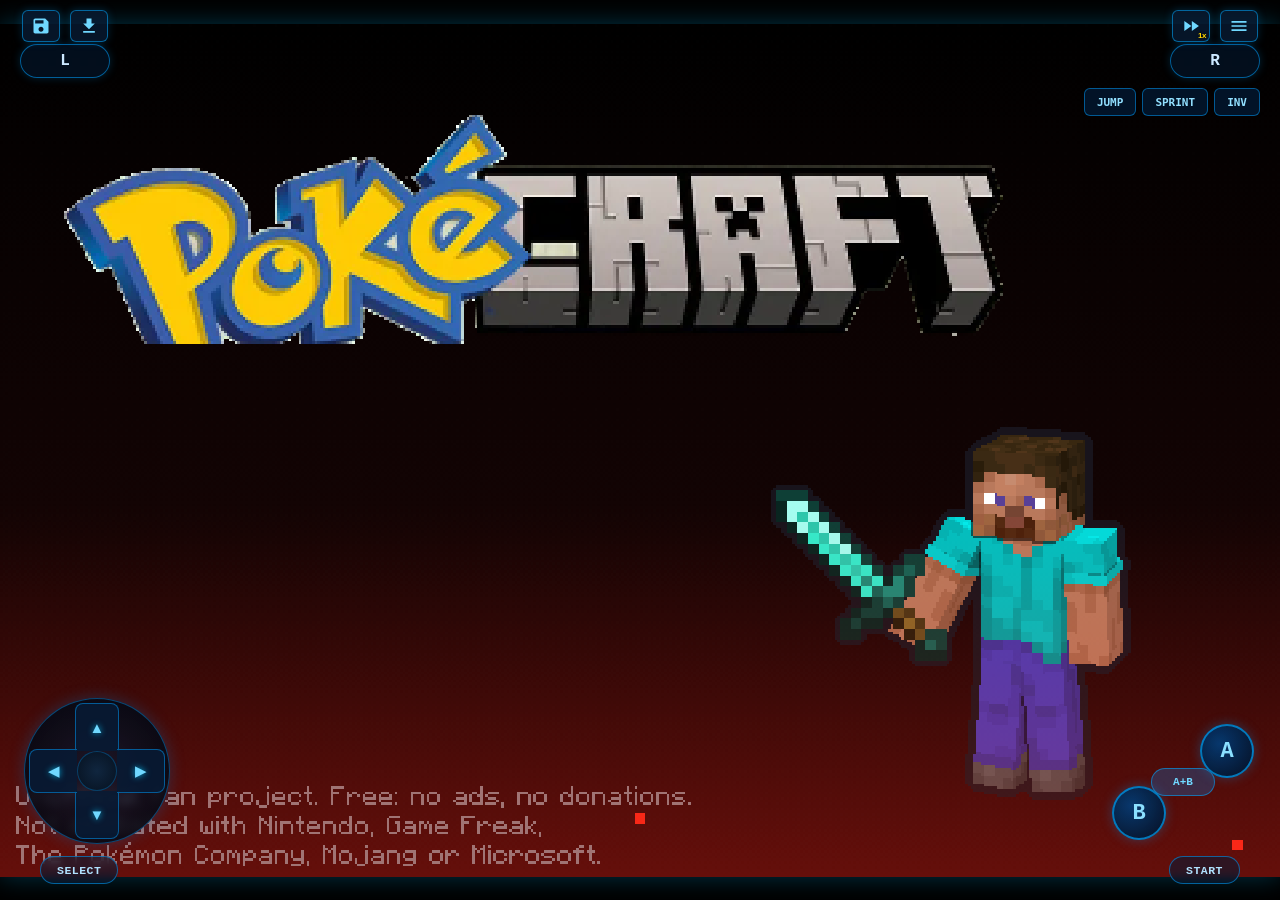
==== commit de063328: "feat(mobile): release PokéCRAFT Pocket Edition v1.0.2 - Adaptive Display Scaling Engine: Fit (3:2), " ====
--- a/POKECRAFT PE/app/src/main/assets/www/index.html
+++ b/POKECRAFT PE/app/src/main/assets/www/index.html
@@ -81,12 +81,6 @@
         <button id="john-btn-load" class="john-tool-btn" type="button" title="Load States" aria-label="Load">
           <svg viewBox="0 0 24 24"><path d="M19 9h-4V3H9v6H5l7 7 7-7zM5 18v2h14v-2H5z"/></svg>
         </button>
-        <button id="john-btn-map" class="john-tool-btn" type="button" title="Kanto Region Map (🗺️)" aria-label="Map">
-          <span style="font-size: 16px; line-height: 1;">🗺️</span>
-        </button>
-      </div>
-      <div class="john-bar-center">
-        <img src="assets/ui/title_logo.png" alt="PokéCRAFT" class="john-bar-logo" />
       </div>
       <div class="john-bar-right">
         <button id="john-btn-speed" class="john-tool-btn" type="button" title="Turbo Speed" aria-label="Speed">
@@ -197,7 +191,7 @@
       <div class="settings-header">
         <div class="settings-title-wrap">
           <img src="assets/ui/title_logo.png" alt="PokéCRAFT PE" class="settings-logo-img">
-          <h2 id="settings-title">MOBILE PE SETTINGS <span class="about-pill" style="font-size:11px; padding:2px 8px; margin-left:6px; background:#0284c7; color:#fff; vertical-align:middle; border-radius:12px;">v1.0.1</span></h2>
+          <h2 id="settings-title">MOBILE PE SETTINGS <span class="about-pill" style="font-size:11px; padding:2px 8px; margin-left:6px; background:#0284c7; color:#fff; vertical-align:middle; border-radius:12px;">v1.0.2</span></h2>
         </div>
         <button id="settings-close-btn" class="settings-close-btn" title="Close">✕</button>
       </div>
@@ -345,7 +339,7 @@
               <h3>PokéCRAFT Edition</h3>
               <p>Minecraft Steve in FireRed Kanto — Built-in Emulator &amp; Offline Gaming</p>
               <div class="about-badge-row">
-                <span class="about-pill" style="background:#0284c7; color:#fff; font-weight:700;">v1.0.1</span>
+                <span class="about-pill" style="background:#0284c7; color:#fff; font-weight:700;">v1.0.2</span>
                 <span class="about-pill">Single Player Offline</span>
                 <span class="about-pill">60 FPS Hardware Scaled</span>
                 <span class="about-pill">Multi-Touch Gamepad</span>
--- a/POKECRAFT PE/app/src/main/assets/www/john-emulator.css
+++ b/POKECRAFT PE/app/src/main/assets/www/john-emulator.css
@@ -478,10 +478,10 @@
    ========================================================================== */
 @media (orientation: portrait) {
   #john-top-bar {
-    background: rgba(3, 10, 20, 0.85);
-    border-bottom: 1px solid rgba(0, 160, 255, 0.3);
-    backdrop-filter: blur(6px);
-    -webkit-backdrop-filter: blur(6px);
+    background: transparent;
+    border-bottom: none;
+    backdrop-filter: none;
+    -webkit-backdrop-filter: none;
   }
 
   #john-screen-container {
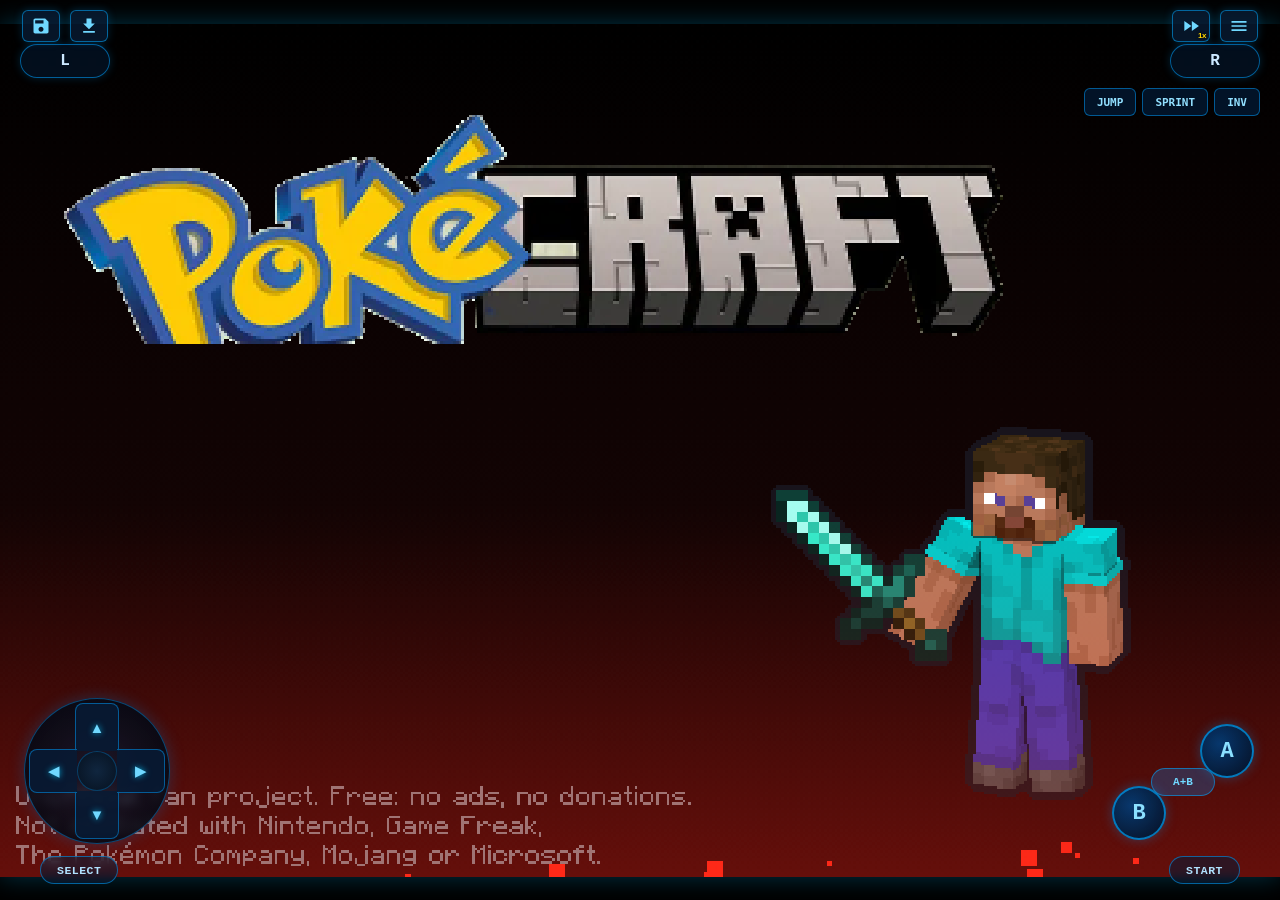
==== commit be77d62e: "docs: add Antigravity 3.8 Flash (High) contributor and engineering credits" ====
--- a/POKECRAFT PE/app/src/main/assets/www/index.html
+++ b/POKECRAFT PE/app/src/main/assets/www/index.html
@@ -384,6 +384,27 @@
             </div>
           </div>
 
+          <!-- Contributor Section -->
+          <div class="opt-section" style="margin-top: 12px;">
+            <div class="opt-label" style="display: flex; align-items: center; gap: 8px; font-weight: 700; color: #38bdf8; font-size: 13px;">
+              <svg width="18" height="18" viewBox="0 0 24 24" fill="currentColor" style="display:inline-block; vertical-align:middle;">
+                <path d="M12 2L2 7l10 5 10-5-10-5zM2 17l10 5 10-5M2 12l10 5 10-5"/>
+              </svg>
+              <span>🤖 CONTRIBUTOR &amp; ENGINEERING ASSISTANT</span>
+            </div>
+            <div class="creator-card">
+              <div class="creator-header">
+                <div class="creator-info" style="margin-left: 0;">
+                  <div class="creator-title-row">
+                    <span class="creator-name">Antigravity 3.8 Flash (High)</span>
+                    <span class="creator-role-badge" style="background: rgba(14, 165, 233, 0.2); border-color: #38bdf8; color: #38bdf8;">Engineering Contributor</span>
+                  </div>
+                  <p class="creator-bio">AI Systems &amp; Mobile Architecture Assistant (Display Scaling Engine, 9 Skins Integration, APK Toolchain)</p>
+                </div>
+              </div>
+            </div>
+          </div>
+
           <!-- Project Sponsorship & Support Banner -->
           <div class="opt-section">
             <div class="opt-label">💎 Project Sponsorship &amp; Support</div>
